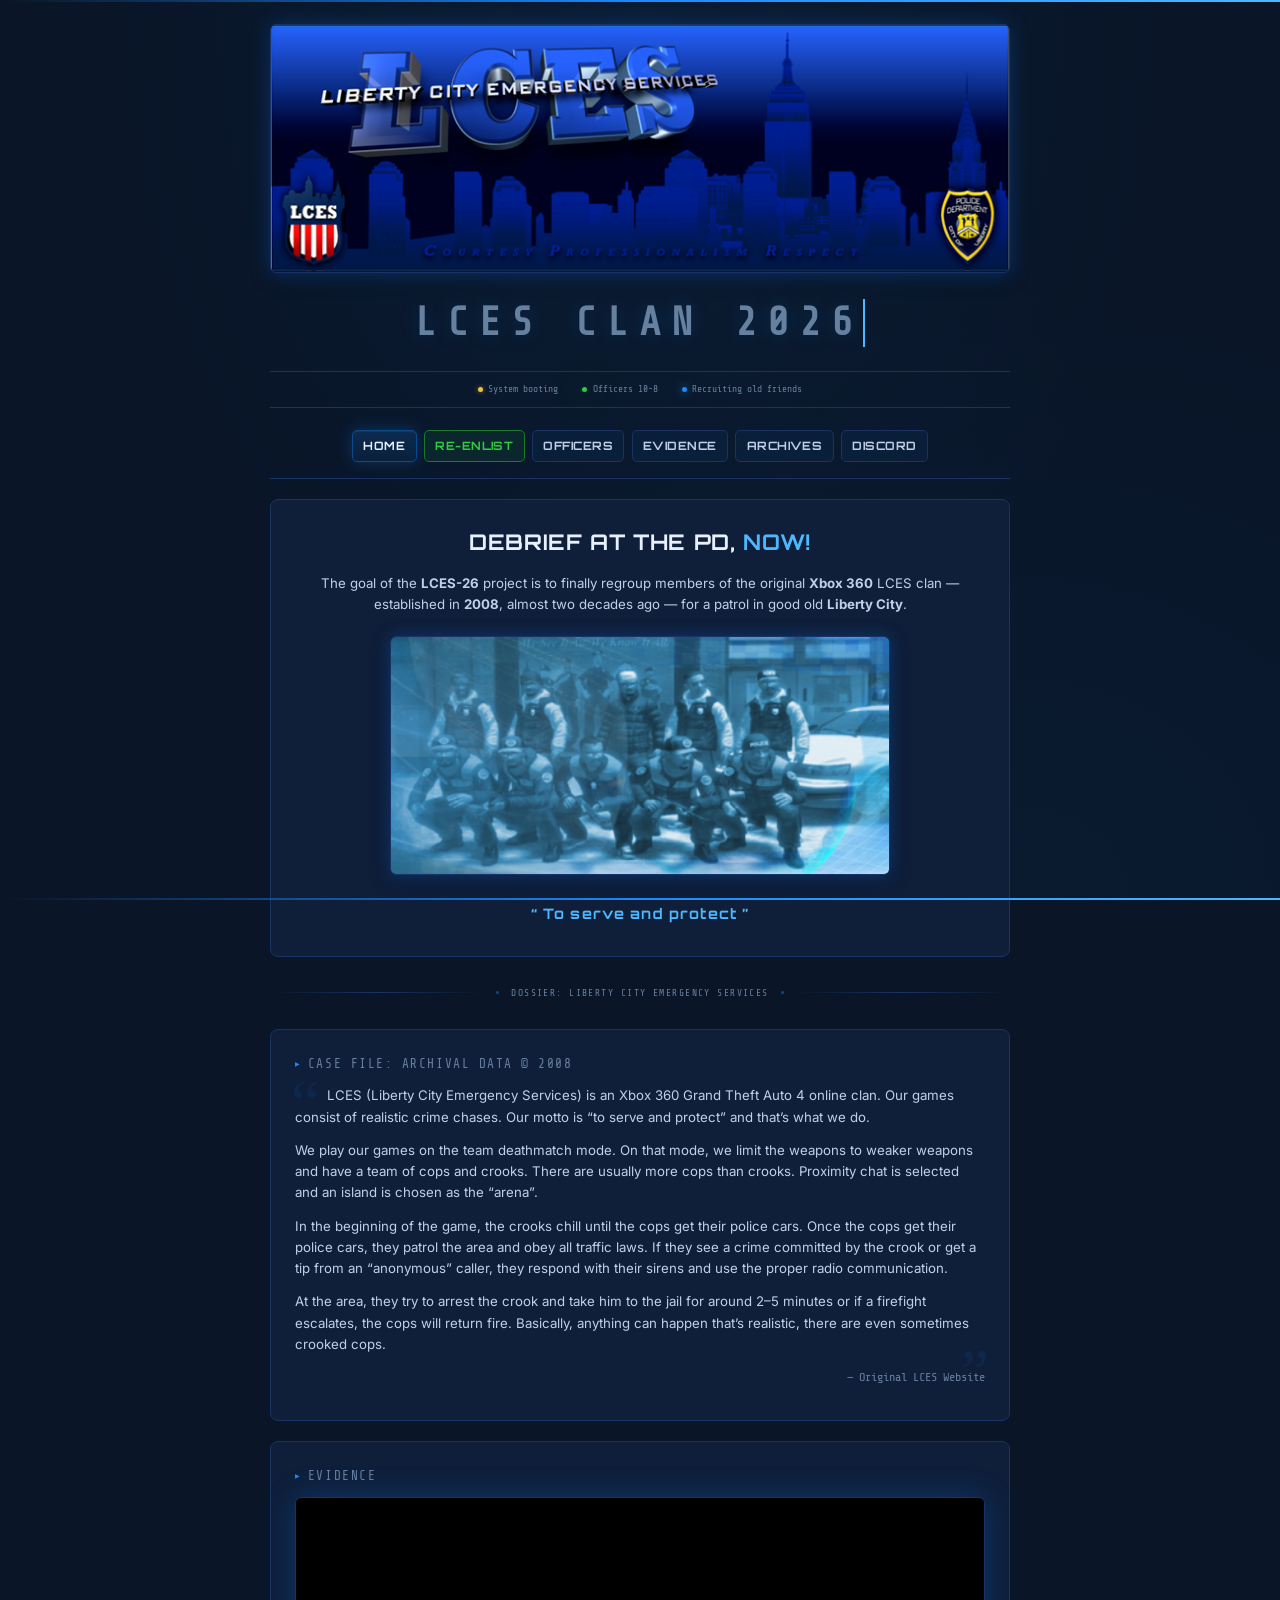
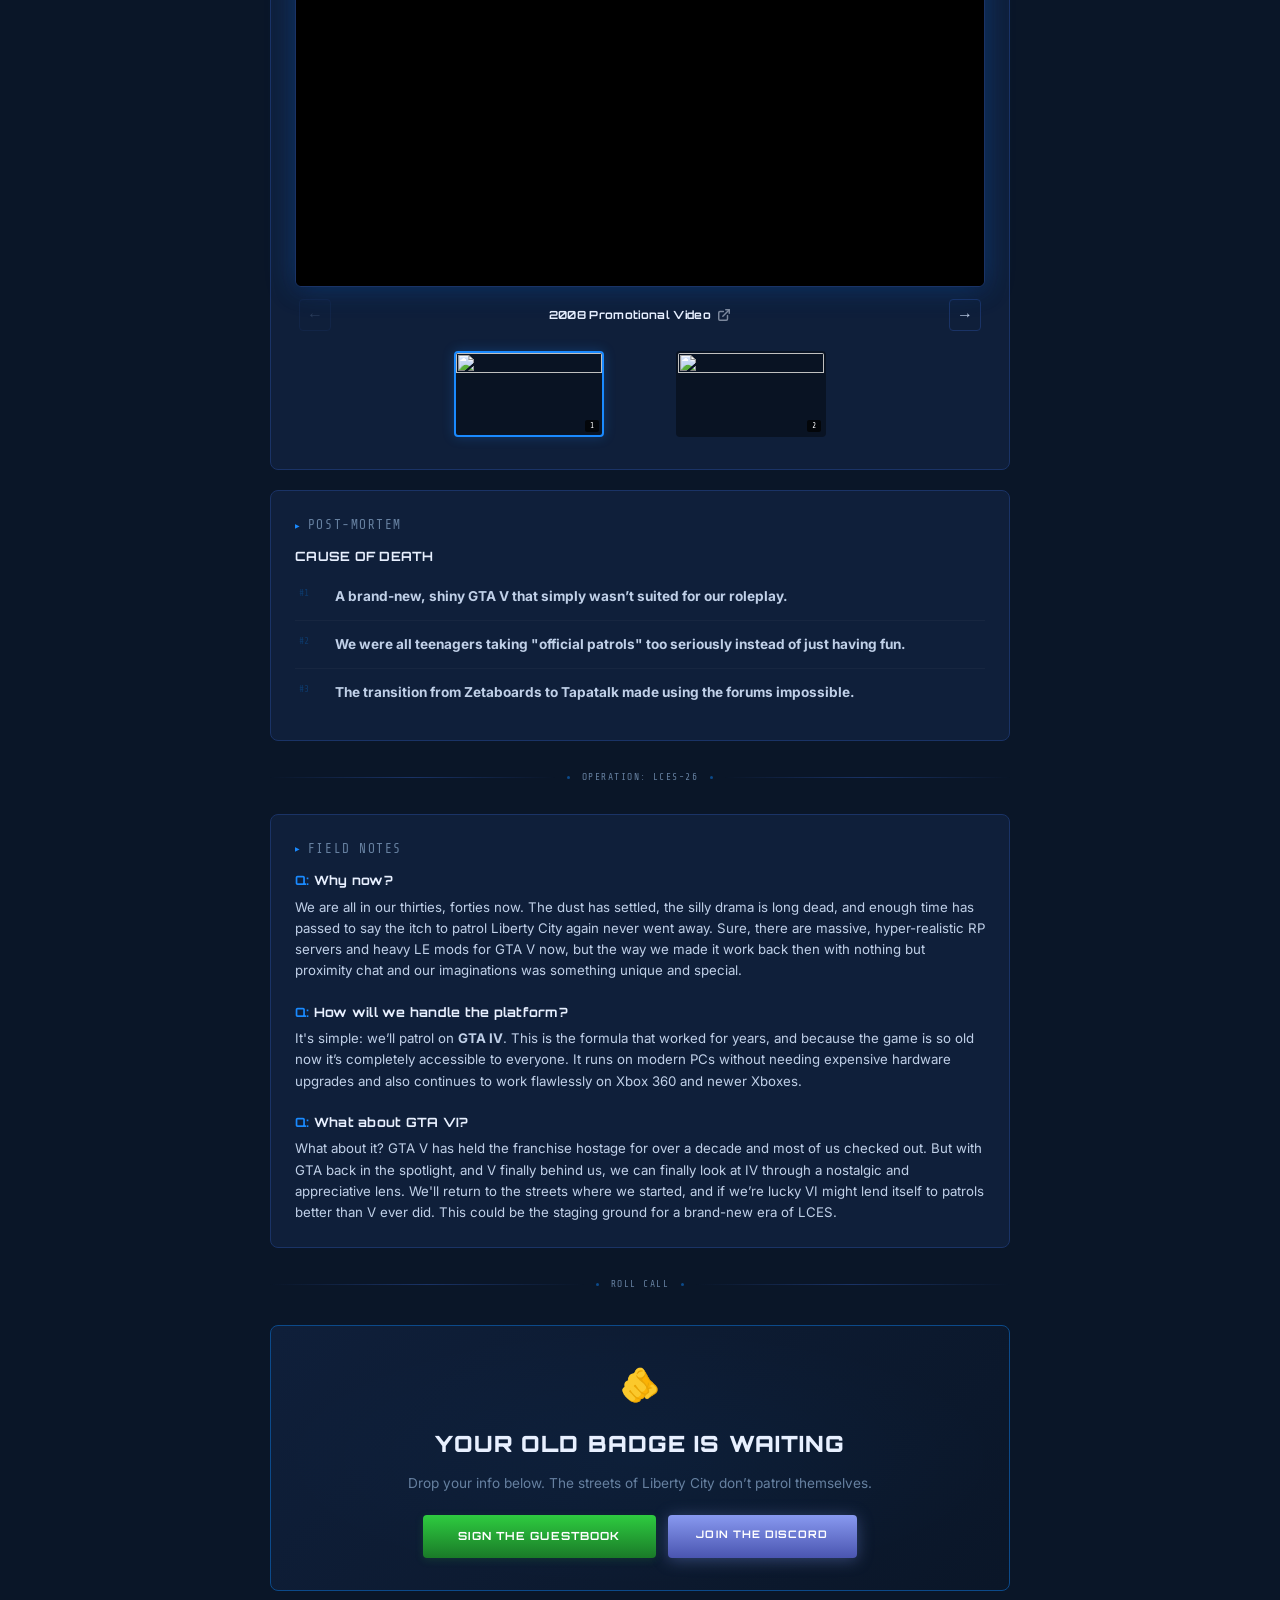
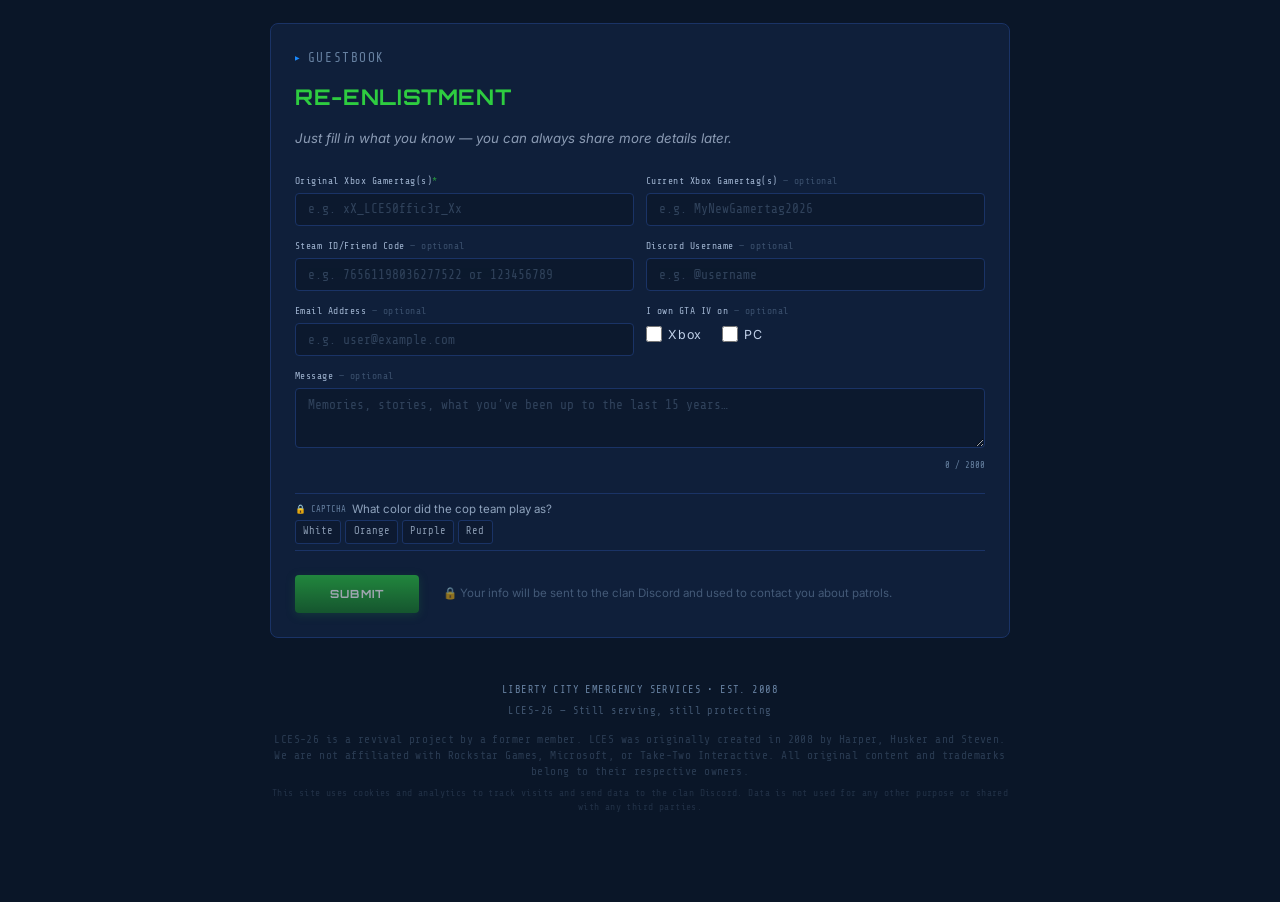
==== index.html @ bac82311 "work on glow stuff" ====
<!DOCTYPE html>
<html lang="en">
<head>
<meta charset="UTF-8">
<meta name="viewport" content="width=device-width, initial-scale=1.0">
<meta name="description" content="LCES Clan 2026: Xbox 360 GTA IV LCES Clan (est. 2008) — To serve and protect.">

<!-- Social Embed Cards -->
<meta property="og:site_name" content="LCES 2026 - Liberty City Emergency Services">
<meta property="og:type" content="website">
<meta property="og:title" content="LCES 2026 - Liberty City Emergency Services">
<meta property="og:description" content="LCES Clan 2026: Xbox 360 GTA IV LCES Clan (est. 2008) — To serve and protect.">
<meta property="og:url" content="https://lcesclan.net/">
<meta property="og:image" content="https://lcesclan.net/assets/banner-card.png">
<meta property="og:image:width" content="1210">
<meta property="og:image:height" content="620">
<meta property="og:image:alt" content="LCES Clan 2026 — Liberty City Emergency Services">
<meta name="twitter:card" content="summary_large_image">
<meta name="twitter:title" content="LCES 2026 - Liberty City Emergency Services">
<meta name="twitter:description" content="LCES Clan 2026: Xbox 360 GTA IV LCES Clan (est. 2008) — To serve and protect.">
<meta name="twitter:image" content="https://lcesclan.net/assets/banner-card.png">
<meta name="twitter:image:alt" content="LCES Clan 2026 — Liberty City Emergency Services">

<title>LCES 2026 - Liberty City Emergency Services</title>
<link rel="preconnect" href="https://fonts.googleapis.com">
<link rel="preconnect" href="https://fonts.gstatic.com" crossorigin>
<link href="https://fonts.googleapis.com/css2?family=Orbitron:wght@400;700;900&family=Inter:wght@300;400;600;700;800&family=Share+Tech+Mono&display=swap" rel="stylesheet">
<link rel="stylesheet" href="styles.css">
<script src="scripts/head.js"></script>
</head>
<body>
<div class="top-bar"></div><div class="bottom-bar"></div>
<div class="wrapper">
<div id="header" data-title="LCES CLAN 2026"></div>
<script src="scripts/header.js"></script>
<script src="scripts/navbar.js"></script>
<section class="panel reveal" style="text-align:center">
    <h2>DEBRIEF AT THE PD, <span class="highlight">NOW!</span></h2>
    <p>The goal of the <strong>LCES-26</strong> project is to finally regroup members of the original <strong>Xbox 360</strong> LCES clan &mdash; established in <strong>2008</strong>, almost two decades ago &mdash; for a patrol in good old <strong>Liberty City</strong>.</p>
    <img src="assets/headercropped.png" alt="LCES patrol" class="panel-img">
    <div class="motto"><em>&ldquo; To serve and protect &rdquo;</em></div>
  </section>
  <div class="divider"><span class="dot"></span> DOSSIER: LIBERTY CITY EMERGENCY SERVICES <span class="dot"></span></div>
  <section class="panel reveal">
    <div class="panel-label">CASE FILE: ARCHIVAL DATA &copy; 2008</div>
    <div class="quote-block">
    <p>LCES (Liberty City Emergency Services) is an Xbox&nbsp;360 Grand Theft Auto 4 online clan. Our games consist of realistic crime chases. Our motto is &ldquo;to serve and protect&rdquo; and that&rsquo;s what&nbsp;we&nbsp;do.</p>
    <p>We play our games on the team deathmatch mode. On that mode, we limit the weapons to weaker weapons and have a team of cops and crooks. There are usually more cops than crooks. Proximity chat is selected and an island is chosen as the &ldquo;arena&rdquo;.</p>
    <p>In the beginning of the game, the crooks chill until the cops get their police cars. Once the cops get their police cars, they patrol the area and obey all traffic laws. If they see a crime committed by the crook or get a tip from an &ldquo;anonymous&rdquo; caller, they respond with their sirens and use the proper radio communication.</p>
    <p>At the area, they try to arrest the crook and take him to the jail for around 2&ndash;5 minutes or if a firefight escalates, the cops will return fire. Basically, anything can happen that&rsquo;s realistic, there are even sometimes crooked cops.</p>
    <div class="attribution">&mdash; Original LCES Website</div>
    </div>
  </section>
  <section class="panel reveal">
    <div class="panel-label">EVIDENCE</div>
    <div id="media-gallery-container" data-category="[999] Homepage"></div>
  </section>
  <section class="panel reveal">
    <div class="panel-label">POST-MORTEM</div>
    <h3 class="qa-heading">CAUSE OF DEATH</h3>
    <ol class="reasons">
      <li><strong>A brand-new, shiny GTA&nbsp;V that simply wasn&rsquo;t suited for our roleplay.</strong></li>
      <li><strong>We were all teenagers taking "official patrols" too seriously instead of just having fun.</strong></li>
      <li><strong>The transition from Zetaboards to Tapatalk made using the forums impossible.</strong></li>
    </ol>
  </section>
  <div class="divider"><span class="dot"></span> OPERATION: LCES-26 <span class="dot"></span></div>
  <section class="panel reveal">
    <div class="panel-label">FIELD NOTES</div>
    <div class="qa-grid">
      <div class="qa-item"><h3><span class="q">Q:</span> Why now?</h3><p>We are all in our thirties, forties now. The dust has settled, the silly drama is long dead, and enough time has passed to say the itch to patrol Liberty City again never went away. Sure, there are massive, hyper-realistic RP servers and heavy LE mods for GTA&nbsp;V now, but the way we made it work back then with nothing but proximity chat and our imaginations was something unique and special.</p></div>
      <div class="qa-item"><h3><span class="q">Q:</span> How will we handle the platform?</h3><p>It's simple: we&rsquo;ll patrol on <strong>GTA IV</strong>. This is the formula that worked for years, and because the game is so old now it&rsquo;s completely accessible to everyone. It runs on modern PCs without needing expensive hardware upgrades and also continues to work flawlessly on Xbox&nbsp;360 and newer Xboxes.</p></div>
      <div class="qa-item"><h3><span class="q">Q:</span> What about GTA VI?</h3><p>What about it? GTA&nbsp;V has held the franchise hostage for over a decade and most of us checked out. But with GTA back in the spotlight, and V finally behind us, we can finally look at IV through a nostalgic and appreciative lens. We'll return to the streets where we started, and if we&rsquo;re lucky VI might lend itself to patrols better than V ever did. This could be the staging ground for a brand-new era of LCES.</p></div>
    </div>
  </section>
  <div class="divider"><span class="dot"></span> ROLL CALL <span class="dot"></span></div>
  <section class="cta-panel reveal">
    <span class="badge-icon">&#x1faf5;</span>
    <h2>YOUR OLD BADGE IS WAITING</h2>
    <p>Drop your info below. The streets of Liberty City don&rsquo;t patrol themselves.</p>
    <div class="cta-buttons"><a href="guestbook.html" class="btn btn-guestbook">Sign the Guestbook</a><a href="https://discord.gg/gn2ASjNZc4" class="btn btn-discord">Join the Discord</a></div>
  </section>
  <section id="guestbook" class="panel reveal">
    <div class="panel-label">GUESTBOOK</div>
    <h2 class="reenlist-heading">RE-ENLISTMENT</h2>
    <div id="enlist-form"></div>
    <script src="scripts/form.js"></script>
  </section>
  <div id="footer"></div>
  <script src="scripts/footer.js"></script>
  <script src="scripts/videos.js"></script>
  <script src="roster/roster-data.js"></script>  <script src="roster/badge-count.js"></script>
  <script src="analytics/config.js"></script>
  <script src="analytics/visitor.js"></script>
  <script src="analytics/whitelist.js"></script>
  <script src="analytics/dispatch.js"></script>
  <script src="analytics/tracker.js"></script>
  <script src="analytics/botfilter.js"></script>
  <script src="analytics/analytics.js"></script>
</div>
<script src="scripts/reveal.js"></script>
</body>
</html>
---- styles.css ----
/* ============================================
   LCES CLAN 2026 — Master Stylesheet
   Liberty City Emergency Services (est. 2008)
   Xbox 360 GTA IV Roleplay Clan
   ============================================ */

/* ─── Google Fonts are loaded in each page's <head> ─── */

/* ─── CSS Custom Properties (edit these to tweak the theme) ─── */
:root {
  --bg: #0a1628;
  --bg-card: #0f1f3a;
  --bg-card-hover: #142850;
  --blue: #1a8aff;
  --blue-bright: #4db8ff;
  --blue-dim: #0c4a8a;
  --blue-glow: rgba(26, 138, 255, 0.25);
  --green: #2ecc40;
  --green-dim: #1a7a28;
  --white: #e8ecf0;
  --white-dim: #8899b0;
  --border: #1a3366;
  --text: #c0d0e8;
  --text-bright: #e8f0ff;
  --text-dim: #6680a0;
  --shadow: rgba(0, 20, 60, 0.4);
}

/* ─── Reset & Base ─── */
*, *::before, *::after { margin: 0; padding: 0; box-sizing: border-box; }

html { scroll-behavior: smooth; }

body {
  font-family: 'Inter', system-ui, sans-serif;
  background: var(--bg);
  color: var(--text);
  line-height: 1.7;
  min-height: 100vh;
  overflow-x: hidden;
}

/* Subtle blue ambient glow behind content */
body::before {
  content: '';
  position: fixed; inset: 0;
  background:
    radial-gradient(ellipse at 50% 0%, rgba(26,138,255,0.06) 0%, transparent 60%),
    radial-gradient(ellipse at 80% 100%, rgba(26,138,255,0.04) 0%, transparent 50%);
  pointer-events: none; z-index: 0;
}

/* ─── Animated Top & Bottom Bars ─── */
.top-bar, .bottom-bar {
  position: fixed; left: 0; right: 0; z-index: 100; height: 2px;
  background: linear-gradient(90deg, transparent, var(--blue), var(--blue-bright), var(--blue), transparent);
  background-size: 200% 100%;
  animation: barSweep 3s linear infinite;
}
.top-bar { top: 0; }
.bottom-bar { bottom: 0; }
@keyframes barSweep {
  0%   { background-position: 200% 0; }
  100% { background-position: -200% 0; }
}

/* ─── Page Wrapper ─── */
.wrapper {
  position: relative; z-index: 10;
  max-width: 780px; margin: 0 auto;
  padding: 1.5rem 1.25rem 3rem;
}

/* ─── Hero / Header ─── */
.hero {
  display: flex; flex-direction: column; align-items: center;
  padding: 0 0 1.5rem; text-align: center;
}

.hero h1 {
  font-family: 'Orbitron', monospace;
  font-size: clamp(1.3rem, 4vw, 2.2rem); font-weight: 900;
  letter-spacing: 0.1em; text-transform: uppercase;
  color: var(--text-bright);
  text-shadow: 0 0 20px rgba(26,138,255,0.2);
  line-height: 1.2;
}

.hero .subtitle {
  font-family: 'Share Tech Mono', monospace;
  font-size: clamp(1.5rem, 4vw, 2.5rem);
  color: var(--text-dim); letter-spacing: 0.25em;
  text-transform: uppercase; margin-top: 0.35rem;
}
.hero .subtitle span { display: inline-block; }
.hero .subtitle .type-target { animation: flicker 3s infinite; }

/* ─── Banner Image ─── */
.banner {
  width: 100%; 
  margin: 0 auto 1.25rem;
  border-radius: 6px; overflow: hidden;
  box-shadow: 0 0 20px var(--blue-glow), 0 4px 20px var(--shadow);
  border: 1px solid var(--border);
}
.banner img { width: 100%; height: auto; display: block; }

/* ─── Status Bar ─── */
.status-bar {
  display: flex; justify-content: center; gap: 1.5rem; flex-wrap: wrap;
  font-family: 'Share Tech Mono', monospace; font-size: 0.6rem;
  color: var(--text-dim); padding: 0.6rem 0; margin-bottom: 1.25rem;
  border-top: 1px solid var(--border); border-bottom: 1px solid var(--border);
}
.status-bar .stat { display: flex; align-items: center; gap: 0.35rem; }
.status-bar .dot { width: 5px; height: 5px; border-radius: 50%; display: inline-block; }

.dot-10-8   { background: var(--green); box-shadow: 0 0 35px rgba(46,204,64,1), 0 0 90px rgba(46,204,64,0.85), 0 0 160px rgba(46,204,64,0.55), 0 0 240px rgba(46,204,64,0.30); animation: pulse-glow 4s ease-in-out infinite; }
.dot-10-2   { background: var(--blue); box-shadow: 0 0 10px rgba(77,184,255,0.6), 0 0 25px rgba(77,184,255,0.3); animation: blink 2.5s step-end infinite; }
.dot-yellow { background: #f0c040; box-shadow: 0 0 5px rgba(240,192,64,0.5); }
.dot-white  { background: var(--white-dim); }
.blink { animation: blink 0.55s step-end infinite; }
@keyframes blink { 0%, 100% { opacity: 1; } 50% { opacity: 0.25; } }
/* Breathing pulse for 10-8 green dots (canonical from roster.html) */
@keyframes pulse-glow {
  0%, 100% { box-shadow: 0 0 35px rgba(46,204,64,1), 0 0 90px rgba(46,204,64,0.85), 0 0 160px rgba(46,204,64,0.55), 0 0 240px rgba(46,204,64,0.30); }
  50% { box-shadow: 0 0 28px rgba(46,204,64,0.80), 0 0 65px rgba(46,204,64,0.55), 0 0 110px rgba(46,204,64,0.30), 0 0 170px rgba(46,204,64,0.15); }
}

/* ─── Navigation Bar ─── */
.nav-bar {
  display: flex;
  justify-content: center;
  gap: 0.45rem;
  flex-wrap: wrap;
  padding: 0.75rem 0 1rem;
  margin-top: -0.65rem;
  margin-bottom: 1.25rem;
  border-bottom: 1px solid var(--border);
}
.nav-bar a {
  color: var(--text);
  text-decoration: none;
  display: inline-flex;
  align-items: center;
  gap: 0.3rem;
  padding: 0.35rem 0.65rem;
  font-family: 'Orbitron', monospace;
  font-size: 0.72rem;
  font-weight: 700;
  letter-spacing: 0.04em;
  text-transform: uppercase;
  border: 1px solid var(--border);
  border-radius: 5px;
  background: rgba(26, 138, 255, 0.06);
  transition: all 0.25s ease;
  white-space: nowrap;
}
.nav-bar a:hover {
  color: var(--blue-bright);
  border-color: var(--blue-dim);
  background: rgba(26, 138, 255, 0.12);
  transform: translateY(-2px);
  box-shadow: 0 4px 16px var(--blue-glow);
}
.nav-bar a:active {
  transform: translateY(0);
  box-shadow: 0 2px 8px var(--blue-glow);
}
.nav-bar a .nav-dot {
  width: 5px;
  height: 5px;
  border-radius: 50%;
  background: var(--blue-dim);
  transition: background 0.25s, box-shadow 0.25s;
}
.nav-bar a:hover .nav-dot {
  background: var(--blue);
  box-shadow: 0 0 5px var(--blue-glow);
}
.nav-bar a.active {
  color: var(--text-bright);
  border-color: var(--blue-dim);
  background: linear-gradient(180deg, rgba(26,138,255,0.18), rgba(26,138,255,0.08));
  box-shadow: 0 0 16px var(--blue-glow), inset 0 1px 0 rgba(255,255,255,0.05);
}
.nav-bar a.active .nav-dot {
  background: var(--blue-bright);
  box-shadow: 0 0 5px var(--blue-glow);
}

/* Re-enlist CTA button stands out with green accent */
.nav-bar a.nav-cta {
  border-color: var(--green-dim);
  background: rgba(46, 204, 64, 0.08);
  color: var(--green);
}
.nav-bar a.nav-cta:hover {
  border-color: var(--green);
  background: rgba(46, 204, 64, 0.15);
  box-shadow: 0 4px 16px rgba(46, 204, 64, 0.25);
  color: #5ee070;
}
.nav-bar a.nav-cta:active {
  box-shadow: 0 2px 8px rgba(46, 204, 64, 0.2);
}
.nav-bar a.nav-cta.active {
  border-color: var(--green);
  background: linear-gradient(180deg, rgba(46,204,64,0.2), rgba(46,204,64,0.08));
  box-shadow: 0 0 16px rgba(46, 204, 64, 0.25), inset 0 1px 0 rgba(255,255,255,0.05);
}


/* ─── Section Dividers ─── */
.divider {
  display: flex; align-items: center; gap: 0.75rem;
  margin: 1.75rem 0; color: var(--text-dim);
  font-family: 'Share Tech Mono', monospace; font-size: 0.6rem;
  letter-spacing: 0.15em; text-transform: uppercase;
}
.divider::before, .divider::after {
  content: ''; flex: 1; height: 1px;
  background: linear-gradient(90deg, transparent, var(--border), transparent);
}
.divider .dot { width: 3px; height: 3px; border-radius: 50%; background: var(--blue-dim); }

/* ─── Content Panels ─── */
.panel {
  background: var(--bg-card);
  border: 1px solid var(--border);
  border-radius: 8px; padding: 1.5rem;
  margin-bottom: 1.25rem;
  transition: border-color 0.2s, background 0.2s;
}
.panel:hover {
  border-color: rgba(26,138,255,0.2);
  background: var(--bg-card-hover);
}

.panel-label {
  font-family: 'Share Tech Mono', monospace;
  font-size: 0.8rem; font-weight: 400; letter-spacing: 0.12em;
  color: var(--text-dim); margin-bottom: 0.6rem;
  display: flex; align-items: center; gap: 0.4rem;
}
.panel-label::before { content: '▶'; font-size: 0.4rem; color: var(--blue); }.panel h2 {
  font-family: 'Orbitron', monospace;
  font-size: clamp(1.1rem, 3.2vw, 1.35rem);
  font-weight: 700;
  color: var(--text-bright);
  margin-bottom: 0.75rem;
  letter-spacing: 0.03em;
}
.panel h2 .highlight { color: var(--blue-bright); }
.panel h2.reenlist-heading { color: var(--green); }

.panel p { margin-bottom: 0.75rem; font-size: 0.83rem; line-height: 1.6; color: var(--text); }
.panel p:last-child { margin-bottom: 0; }

.panel .attribution {
  text-align: right;
  font-family: 'Share Tech Mono', monospace;
  font-size: 0.75rem; color: var(--text-dim); margin-top: 0.6rem;
}

.panel-img {
  width: 100%; max-width: 500px;
  height: auto;
  display: block;
  margin: 1.25rem auto;
  border-radius: 6px;
  border: 1px solid var(--border);
  box-shadow: 0 0 15px var(--blue-glow), 0 4px 20px var(--shadow);
}



/* ─── Big Quote Block ─── */
.quote-block {
  position: relative;
  margin: 0.5rem 0;
}
/* Only the first line is indented (text-indent), not each wrapped line */
.quote-block p:first-child {
  position: relative;
  text-indent: 2rem;
}
/* Opening quote sits in the indented gap — decorative, doesn't push anything */
.quote-block p:first-child::before {
  content: '“';
  position: absolute;
  font-family: 'Georgia', serif;
  font-size: 4rem;
  line-height: 0.7;
  color: var(--blue-dim);
  opacity: 0.2;
  left: -2.25rem;
  top: -0.25rem;
  pointer-events: none;
}
/* Closing quote: sits in the bottom-right margin — DO NOT TOUCH */
.quote-block::after {
  content: '”';
  font-family: 'Georgia', serif;
  font-size: 4rem;
  line-height: 1;
  color: var(--blue-dim);
  opacity: 0.2;
  position: absolute;
  bottom: -1rem;
  right: -0.25rem;
  pointer-events: none;
}


/* ─── Motto ─── */
.motto {
  text-align: center;
  font-family: 'Orbitron', monospace;
  font-size: clamp(0.75rem, 2vw, 0.9rem);
  letter-spacing: 0.08em;
  color: var(--blue-bright);
  padding: 0.4rem 0;
}
.motto em { font-style: normal; font-weight: 700; }

/* ─── Numbered Reasons List ─── */
.reasons { list-style: none; counter-reset: reason; }
.reasons li {
  counter-increment: reason;
  padding: 0.75rem 0.75rem 0.75rem 2.5rem;
  position: relative;
  border-bottom: 1px solid rgba(255,255,255,0.03);
  font-size: 0.85rem; transition: background 0.2s;
}
.reasons li:last-child { border-bottom: none; }
.reasons li:hover { background: rgba(26,138,255,0.03); }
.reasons li::before {
  content: '#' counter(reason);
  position: absolute; left: 0.25rem; top: 0.75rem;
  font-family: 'Share Tech Mono', monospace; font-size: 0.6rem;
  color: var(--blue-dim); opacity: 0.6;
}

/* ─── Q&A Grid ─── */
.qa-grid { display: grid; gap: 1.25rem; }
.qa-item h3,
.qa-heading {
  font-family: 'Orbitron', monospace;
  font-size: 0.8rem;
  font-weight: 700;
  color: var(--text-bright);
  margin-bottom: 0.3rem;
  letter-spacing: 0.02em;
}
.qa-item h3 .q { color: var(--blue); }
.qa-item p { font-size: 0.83rem; font-weight: 400; color: var(--text); line-height: 1.6; }

/* ─── Call-to-Action Panel ─── */
.cta-panel {
  background: linear-gradient(135deg, #0f1f3a, #0a1628);
  border: 1px solid var(--blue-dim);
  border-radius: 8px; padding: 2rem 1.5rem;
  text-align: center; margin: 2rem 0;
  position: relative; overflow: hidden;
}
.cta-panel::before {
  content: '';
  position: absolute; inset: 0;
  background: radial-gradient(ellipse at center, rgba(26,138,255,0.04) 0%, transparent 70%);
}
.cta-panel .badge-icon { font-size: 2rem; margin-bottom: 0.75rem; display: block; animation: badgePulse 3s ease-in-out infinite; }

@keyframes badgePulse {
  0%, 100% { transform: scale(1); filter: drop-shadow(0 0 20px rgba(26,138,255,0.3)); }
  50% { transform: scale(1.08); filter: drop-shadow(0 0 35px rgba(26,138,255,0.5)); }
}
.cta-panel h2 {
  font-family: 'Orbitron', monospace;
  font-size: clamp(1rem, 3vw, 1.4rem); font-weight: 900;
  color: var(--text-bright); letter-spacing: 0.05em;
  margin-bottom: 0.6rem; position: relative;
}
.cta-panel p {
  font-size: 0.85rem; color: var(--text-dim);
  margin-bottom: 1.25rem; position: relative;
}

/* ─── Buttons ─── */
.btn {
  display: inline-block;
  padding: 0.7rem 1.8rem;
  font-family: 'Orbitron', monospace;
  font-size: 0.65rem; font-weight: 700;
  letter-spacing: 0.1em; text-transform: uppercase;
  text-decoration: none; border-radius: 4px;
  border: none; cursor: pointer;
  transition: all 0.2s;
  color: #fff;
  background: linear-gradient(180deg, var(--blue), var(--blue-dim));
  box-shadow: 0 2px 12px var(--blue-glow);
}
.btn:hover  { transform: translateY(-1px); box-shadow: 0 4px 20px rgba(26,138,255,0.35); }
.btn:active { transform: translateY(0); }

.btn-discord {
  background: linear-gradient(180deg, #8899f0, #4a55b0);
  box-shadow: 0 2px 16px rgba(114,137,218,0.40);
}
.btn-discord:hover {
  box-shadow: 0 4px 24px rgba(114,137,218,0.55);
}

.btn-secondary {
  background: transparent; color: var(--blue-bright);
  border: 1px solid var(--blue-dim); box-shadow: none;
}
.btn-secondary:hover {
  background: rgba(26,138,255,0.08);
  box-shadow: 0 2px 12px var(--blue-glow);
}

.cta-buttons { display: flex; gap: 0.75rem; justify-content: center; flex-wrap: wrap; position: relative; }

/* ─── Discord Icon (shared across guestbook and 404 pages) ─── */
.discord-icon {
  width: 5rem;
  height: 5rem;
  object-fit: contain;
  display: block;
  margin: 0 auto 0.75rem;
  filter: drop-shadow(0 0 20px rgba(88, 101, 242, 0.3));
  transition: filter 0.3s ease, transform 0.3s ease;
}
#discord:hover,
#media-cta:hover {
  border-color: rgba(26,138,255,0.2);
  background: var(--bg-card-hover);
  box-shadow: 0 0 24px rgba(100,120,230,0.30), 0 0 60px rgba(100,120,230,0.10);
}
#roster-cta:hover {
  border-color: rgba(46,204,64,0.25);
  background: var(--bg-card-hover);
  box-shadow: 0 0 24px rgba(46,204,64,0.30), 0 0 60px rgba(46,204,64,0.10);
}
#discord:hover .discord-icon {
  filter: drop-shadow(0 0 30px rgba(88, 101, 242, 0.6));
  transform: scale(1.1);
}

/* ─── Evidence Locker & Media Page — Shared Video Player Styles ─── */

/* Player container */
.evidence-player,
.media-player {
  position: relative;
  width: 100%;
  padding-bottom: 56.25%;
  height: 0;
  border-radius: 6px;
  overflow: hidden;
  background: #000;
  border: 1px solid var(--border);
  box-shadow: 0 0 30px var(--blue-glow), 0 4px 20px var(--shadow);
}

.evidence-player iframe,
.evidence-player video,
.media-player iframe,
.media-player video {
  position: absolute;
  top: 0;
  left: 0;
  width: 100%;
  height: 100%;
  border: none;
  border-radius: inherit;
  background: #000;
}

/* Navigation bar with arrows and title */
.evidence-bar,
.media-bar {
  display: flex;
  align-items: center;
  gap: 0.75rem;
  margin: 0.75rem 0;
  padding: 0 0.25rem;
}

.evidence-prev,
.evidence-next,
.media-prev,
.media-next {
  flex-shrink: 0;
  width: 2rem;
  height: 2rem;
  display: flex;
  align-items: center;
  justify-content: center;
  background: var(--bg-card);
  border: 1px solid var(--border);
  border-radius: 4px;
  color: var(--text);
  font-size: 1rem;
  cursor: pointer;
  transition: all 0.2s ease;
  line-height: 1;
  padding: 0;
}

.evidence-prev:hover,
.evidence-next:hover,
.media-prev:hover,
.media-next:hover {
  border-color: var(--blue-dim);
  color: var(--blue-bright);
  background: rgba(26,138,255,0.1);
}

.evidence-prev:disabled,
.evidence-next:disabled,
.media-prev:disabled,
.media-next:disabled {
  opacity: 0.3;
  cursor: default;
  border-color: var(--border);
  color: var(--text-dim);
  background: transparent;
}

.evidence-title,
.media-title {
  flex: 1;
  font-family: 'Orbitron', monospace;
  font-size: 0.7rem;
  font-weight: 700;
  color: var(--text-bright);
  letter-spacing: 0.03em;
  white-space: nowrap;
  overflow: hidden;
  text-overflow: ellipsis;
  text-align: center;
}

/* Thumbnail rows */
.evidence-thumbnails {
  display: flex;
  justify-content: center;
  flex-wrap: wrap;
  gap: 4.5rem;
  padding: 0.5rem 0 0.5rem;
}

.media-thumbnails {
  display: flex;
  justify-content: center;
  flex-wrap: wrap;
  gap: 1.25rem;
  padding: 0.5rem 0 0.5rem;
}

/* 5-video category: 3+2 layout — same item size as 4-col, but as 3-per-row
   using a narrower flex container with justify-content:center so the 2 items
   on the second row are properly centered as a group. */
.media-thumbnails.media-grid-3 {
  width: calc((3 * 100% - 1.25rem) / 4);
  margin: 0 auto;
}
.media-thumbnails.media-grid-3 .media-thumb {
  width: calc((100% - 2 * 1.25rem) / 3);
}

/* 4 columns (default flex layout) */
.media-thumbnails .media-thumb {
  width: calc((100% - 3 * 1.25rem) / 4);
}

.evidence-thumb {
  width: 150px;
}

.evidence-thumb,
.media-thumb {
  border: 2px solid transparent;
  border-radius: 4px;
  overflow: hidden;
  cursor: pointer;
  background: rgba(0,0,0,0.4);
  padding: 0;
  transition: border-color 0.2s ease, transform 0.2s ease;
  position: relative;
}

.evidence-thumb:hover,
.media-thumb:hover {
  border-color: var(--blue-dim);
  transform: translateY(-2px);
}

.evidence-thumb.active,
.media-thumb.active {
  border-color: var(--blue);
  box-shadow: 0 0 12px var(--blue-glow);
}

.evidence-thumb img,
.media-thumb img {
  display: block;
  width: 100%;
  aspect-ratio: 16 / 9;
  object-fit: cover;
}

.evidence-thumb-num,
.media-thumb-num {
  position: absolute;
  bottom: 0.2rem;
  right: 0.2rem;
  font-family: 'Share Tech Mono', monospace;
  font-size: 0.5rem;
  color: #fff;
  background: rgba(0,0,0,0.7);
  padding: 0.1rem 0.3rem;
  border-radius: 2px;
  pointer-events: none;
}

.evidence-actions {
  text-align: center;
  margin-top: 0.4rem;
}

.evidence-watch-link {
  font-family: 'Share Tech Mono', monospace;
  font-size: 0.6rem;
  color: var(--text-dim);
  text-decoration: none;
  opacity: 0.6;
  transition: opacity 0.2s, color 0.2s;
}

.evidence-watch-link:hover {
  opacity: 1;
  color: var(--blue-bright);
}

/* ─── Title link replaces old "Watch on YouTube" ─── */
.evidence-title-link,
.media-title-link {
  text-decoration: none;
  display: inline-flex;
  align-items: center;
  justify-content: center;
  gap: 0.4rem;
  color: var(--text-bright);
  transition: color 0.2s ease;
  cursor: default;
}

.evidence-title-link[href],
.media-title-link[href] {
  cursor: pointer;
  color: var(--text-bright);
}

.evidence-title-link[href]:hover,
.media-title-link[href]:hover {
  color: var(--blue-bright);
}

.evidence-title-link[href]:hover .media-title-icon,
.media-title-link[href]:hover .media-title-icon {
  opacity: 1;
  transform: translate(2px, -2px);
}

.media-title-icon {
  flex-shrink: 0;
  opacity: 0.5;
  transition: opacity 0.2s ease, transform 0.2s ease;
}

/* ─── Media Page — Unique Styles ─── */
.media-category {
  margin-bottom: 1.5rem;
}

.media-thumb-hidden {
  display: none;
}

/* When expanded, override both media-thumb-hidden and nth-child hiding */
.media-thumbnails.media-expanded > .media-thumb.media-thumb-hidden {
  display: block;
}

.media-expand-wrap {
  text-align: center;
  margin-top: 0.75rem;
  padding-top: 0.75rem;
  border-top: 1px solid var(--border);
}

.media-expand-btn {
  display: inline-block;
  padding: 0.45rem 1.25rem;
  font-family: 'Orbitron', monospace;
  font-size: 0.55rem;
  font-weight: 700;
  letter-spacing: 0.08em;
  text-transform: uppercase;
  text-decoration: none;
  border-radius: 4px;
  border: 1px solid var(--blue-dim);
  cursor: pointer;
  transition: all 0.2s ease;
  color: var(--blue-bright);
  background: rgba(26,138,255,0.06);
}

.media-expand-btn:hover {
  background: rgba(26,138,255,0.14);
  border-color: var(--blue);
  box-shadow: 0 2px 12px var(--blue-glow);
  transform: translateY(-1px);
}

.media-expand-btn:active {
  transform: translateY(0);
}

/* Responsive expand — hidden on desktop, shown when CSS hides items on smaller screens */
.media-expand-mobile,
.media-expand-tiny {
  display: none;
}

@media (max-width: 600px) {
  .media-expand-mobile {
    display: block;
  }
}

@media (max-width: 340px) {
  .media-expand-tiny {
    display: block;
  }
}

/* ─── Responsive: Video Players ─── */
@media (max-width: 600px) {
  .evidence-thumb {
    width: 110px;
  }
  .evidence-thumbnails {
    gap: 0.75rem;
  }
  .media-thumbnails {
    gap: 0.75rem;
  }
  /* Reset desktop narrowed container — media-grid-3 inherits full flex width */
  .media-thumbnails.media-grid-3 {
    width: auto;
    max-width: none;
  }
  .media-thumbnails.media-grid-3 .media-thumb {
    width: calc((100% - 2 * 0.75rem) / 3);
  }
  .media-thumbnails .media-thumb {
    width: calc((100% - 2 * 0.75rem) / 3);
  }
  /* 4-video categories: 2 columns, same item size as 3-col */
  .media-thumbnails.media-grid-2 {
    display: grid;
    grid-template-columns: repeat(2, 1fr);
    width: calc((2 * 100% - 0.75rem) / 3);
    margin: 0 auto;
  }
  .media-thumbnails.media-grid-2 .media-thumb {
    width: auto;
  }
  /* Hide 7th+ thumb (3 cols × 2 rows = 6 visible) */
  .media-thumbnails:not(.media-expanded) > .media-thumb:nth-child(n + 7) {
    display: none;
  }
  .evidence-title,
  .media-title {
    font-size: 0.6rem;
  }
}

@media (max-width: 340px) {
  /* Reset grid-2 override — all categories are 2 columns here anyway */
  .media-thumbnails.media-grid-2 {
    display: flex;
    width: auto;
    max-width: none;
  }
  /* grid-2 is now flex; override the width:auto from the 600px media query */
  .media-thumbnails.media-grid-2 .media-thumb {
    width: calc((100% - 1 * 0.75rem) / 2);
  }

  .media-thumbnails.media-grid-3 .media-thumb {
    width: calc((100% - 1 * 0.75rem) / 2);
  }
  .media-thumbnails .media-thumb {
    width: calc((100% - 1 * 0.75rem) / 2);
  }
  /* Hide 5th+ thumb on tiny screens (2 cols × 2 rows = 4 visible) */
  .media-thumbnails:not(.media-expanded) > .media-thumb:nth-child(n + 5) {
    display: none;
  }
}



/* Re-enlist form shared styles (loaded on both index.html and guestbook.html via form.js) */
.btn.btn-reenlist {
  background: linear-gradient(180deg, var(--green), var(--green-dim));
  box-shadow: 0 2px 16px rgba(46,204,64,0.3);
  font-size: 0.7rem;
  padding: 0.75rem 2.2rem;
}
.btn.btn-reenlist:hover {
  transform: translateY(-2px);
  box-shadow: 0 6px 24px rgba(46,204,64,0.4);
}
.btn.btn-reenlist:active {
  transform: translateY(0);
}
.btn.btn-reenlist:disabled {
  opacity: 0.6;
  cursor: not-allowed;
  transform: none;
}

.btn.btn-submit {
  background: linear-gradient(180deg, var(--green), var(--green-dim));
  box-shadow: 0 2px 20px rgba(46,204,64,0.55), 0 0 40px rgba(46,204,64,0.15);
  font-size: 0.7rem;
  padding: 0.75rem 2.2rem;
}
.btn.btn-submit:hover {
  transform: translateY(-2px);
  box-shadow: 0 6px 30px rgba(46,204,64,0.70), 0 0 60px rgba(46,204,64,0.25);
}
.btn.btn-submit:active {
  transform: translateY(0);
}
.btn.btn-submit:disabled {
  opacity: 0.6;
  cursor: not-allowed;
  transform: none;
  box-shadow: 0 2px 10px rgba(46,204,64,0.25);
}

.btn.btn-guestbook {
  background: linear-gradient(180deg, var(--green), var(--green-dim));
  box-shadow: 0 2px 8px rgba(46,204,64,0.15);
  font-size: 0.7rem;
  padding: 0.75rem 2.2rem;
}
.btn.btn-guestbook:hover {
  transform: translateY(-2px);
  box-shadow: 0 4px 16px rgba(46,204,64,0.25);
}
.btn.btn-guestbook:active {
  transform: translateY(0);
}

.form-feedback {
  font-family: 'Share Tech Mono', monospace;
  font-size: 0.7rem;
  color: var(--green);
}
.form-note {
  font-size: 0.72rem;
  color: var(--text-dim);
  opacity: 0.6;
}

.form-subtitle {
  font-size: 0.75rem;
  color: var(--text-dim);
  font-style: italic;
  opacity: 0.7;
  margin: 0 0 0.25rem;
  line-height: 1.5;
}

/* ─── Forms ─── */
.form-section form,
form.form-section { display: flex; flex-direction: column; gap: 0.75rem; margin-top: 0.25rem; }
.form-row { display: flex; gap: 0.75rem; flex-wrap: wrap; }
.form-row .field { flex: 1; min-width: 140px; }

.form-section label {
  display: block;
  font-family: 'Share Tech Mono', monospace;
  font-size: 0.6rem; color: #a0b4d0;
  margin-bottom: 0.2rem; letter-spacing: 0.05em;
}
.form-section label .optional { color: var(--text-dim); opacity: 0.5; font-weight: 400; }

.form-section input[type="text"],
.form-section input[type="email"],
.form-section textarea {
  width: 100%; padding: 0.55rem 0.75rem;
  background: rgba(0,0,0,0.2); border: 1px solid var(--border);
  border-radius: 4px; color: var(--text);
  font-family: 'Share Tech Mono', monospace; font-size: 0.8rem;
  transition: border-color 0.2s, box-shadow 0.2s; outline: none;
}
.form-section input:focus,
.form-section textarea:focus {
  border-color: var(--blue-dim);
  box-shadow: 0 0 0 2px rgba(26,138,255,0.08);
}
.form-section input::placeholder,
.form-section textarea::placeholder { color: var(--text-dim); opacity: 0.4; }
.form-section textarea { resize: vertical; min-height: 60px; }

/* Checkboxes */
.checkbox-group { display: flex; gap: 1.25rem; flex-wrap: wrap; margin-top: 0.25rem; }
.checkbox-group label {
  display: flex; align-items: center; gap: 0.4rem;
  cursor: pointer; font-size: 0.78rem;
  color: var(--text); font-family: 'Inter', sans-serif;
}
.checkbox-group input[type="checkbox"] {
  width: 16px; height: 16px; accent-color: var(--blue);
  cursor: pointer; margin: 0;
}

/* ─── Screen Reader Only ─── */
.sr-only {
  position: absolute; width: 1px; height: 1px; padding: 0; margin: -1px;
  overflow: hidden; clip: rect(0,0,0,0); white-space: nowrap; border: 0;
}

/* ─── Footer ─── */
.footer {
  text-align: center; padding: 1.5rem 0 2.5rem;
  font-size: 0.65rem;
  font-weight: 400;
  font-family: 'Share Tech Mono', monospace;
  color: var(--text-dim); letter-spacing: 0.04em;
}
.footer p { text-wrap: pretty; }
.footer .sig { color: var(--text-dim); margin-top: 0.2rem; opacity: 0.6; }

/* ─── Scroll Reveal Animation ─── */
.reveal { opacity: 0; transform: translateY(12px); transition: opacity 0.5s ease, transform 0.5s ease; }
.reveal.visible { opacity: 1; transform: translateY(0); }

/* Respect users who prefer reduced motion */
@media (prefers-reduced-motion: reduce) {
  .reveal { opacity: 1; transform: none; transition: none; }
}

/* ─── Per‑Category Skeleton Spinner ─── */
.cat-spinner-wrap {
  position: absolute;
  inset: 0;
  display: flex;
  align-items: center;
  justify-content: center;
}
.cat-spinner {
  width: 44px;
  height: 44px;
  border: 3px solid var(--border);
  border-top-color: var(--blue);
  border-radius: 50%;
  animation: catSpin 0.7s linear infinite;
}
@keyframes catSpin {
  to { transform: rotate(360deg); }
}
.media-cat-skeleton {
  border-color: var(--border);
  animation: skeletonPulse 2s ease-in-out infinite;
}
@keyframes skeletonPulse {
  0%, 100% { border-color: var(--border); }
  50% { border-color: rgba(26,138,255,0.15); }
}

/* ── Bottom-of-page "loading more" spinner ─── */
.media-load-more {
  display: flex;
  align-items: center;
  justify-content: center;
  gap: 0.75rem;
  padding: 1.5rem 0 2rem;
  opacity: 0.7;
}
.media-load-text {
  font-family: 'Share Tech Mono', monospace;
  font-size: 0.65rem;
  color: var(--text-dim);
  letter-spacing: 0.06em;
}

@media (prefers-reduced-motion: reduce) {
  .cat-spinner { animation: none; opacity: 0.5; }
  .media-cat-skeleton { animation: none; }
  .media-load-more .cat-spinner { animation: none; opacity: 0.5; }
}

/* ─── Animations ─── */
@keyframes flicker {
  0%, 100% { opacity: 1; }
  41% { opacity: 1; }
  42% { opacity: 0.2; }
  43% { opacity: 1; }
  45% { opacity: 1; }
  46% { opacity: 0.15; }
  47% { opacity: 1; }
}


/* ─── Focus Styles ─── */
:focus-visible { outline: 2px solid var(--blue); outline-offset: 2px; }

/* ─── Scrollbar ─── */
::-webkit-scrollbar { width: 5px; }
::-webkit-scrollbar-track { background: var(--bg); }
::-webkit-scrollbar-thumb { background: var(--border); border-radius: 2px; }

/* ─── Responsive ─── */
@media (max-width: 480px) {
  .wrapper { padding: 1rem 0.75rem 2rem; }
  .panel { padding: 1rem; }
  .cta-panel { padding: 1.25rem 1rem; }
  .form-row { flex-direction: column; }

  /* Flexible wrap on mobile */
  .status-bar {
    display: flex;
    justify-content: center;
    gap: 0.5rem 1rem;
    flex-wrap: wrap;
  }
}

/* Purple + green glow always-on on tablet */
@media (max-width: 768px) {
  #discord,
  #media-cta {
    box-shadow: 0 0 20px rgba(100,120,230,0.30), 0 0 50px rgba(100,120,230,0.10);
  }
  #roster-cta {
    box-shadow: 0 0 20px rgba(46,204,64,0.30), 0 0 50px rgba(46,204,64,0.10);
  }
}
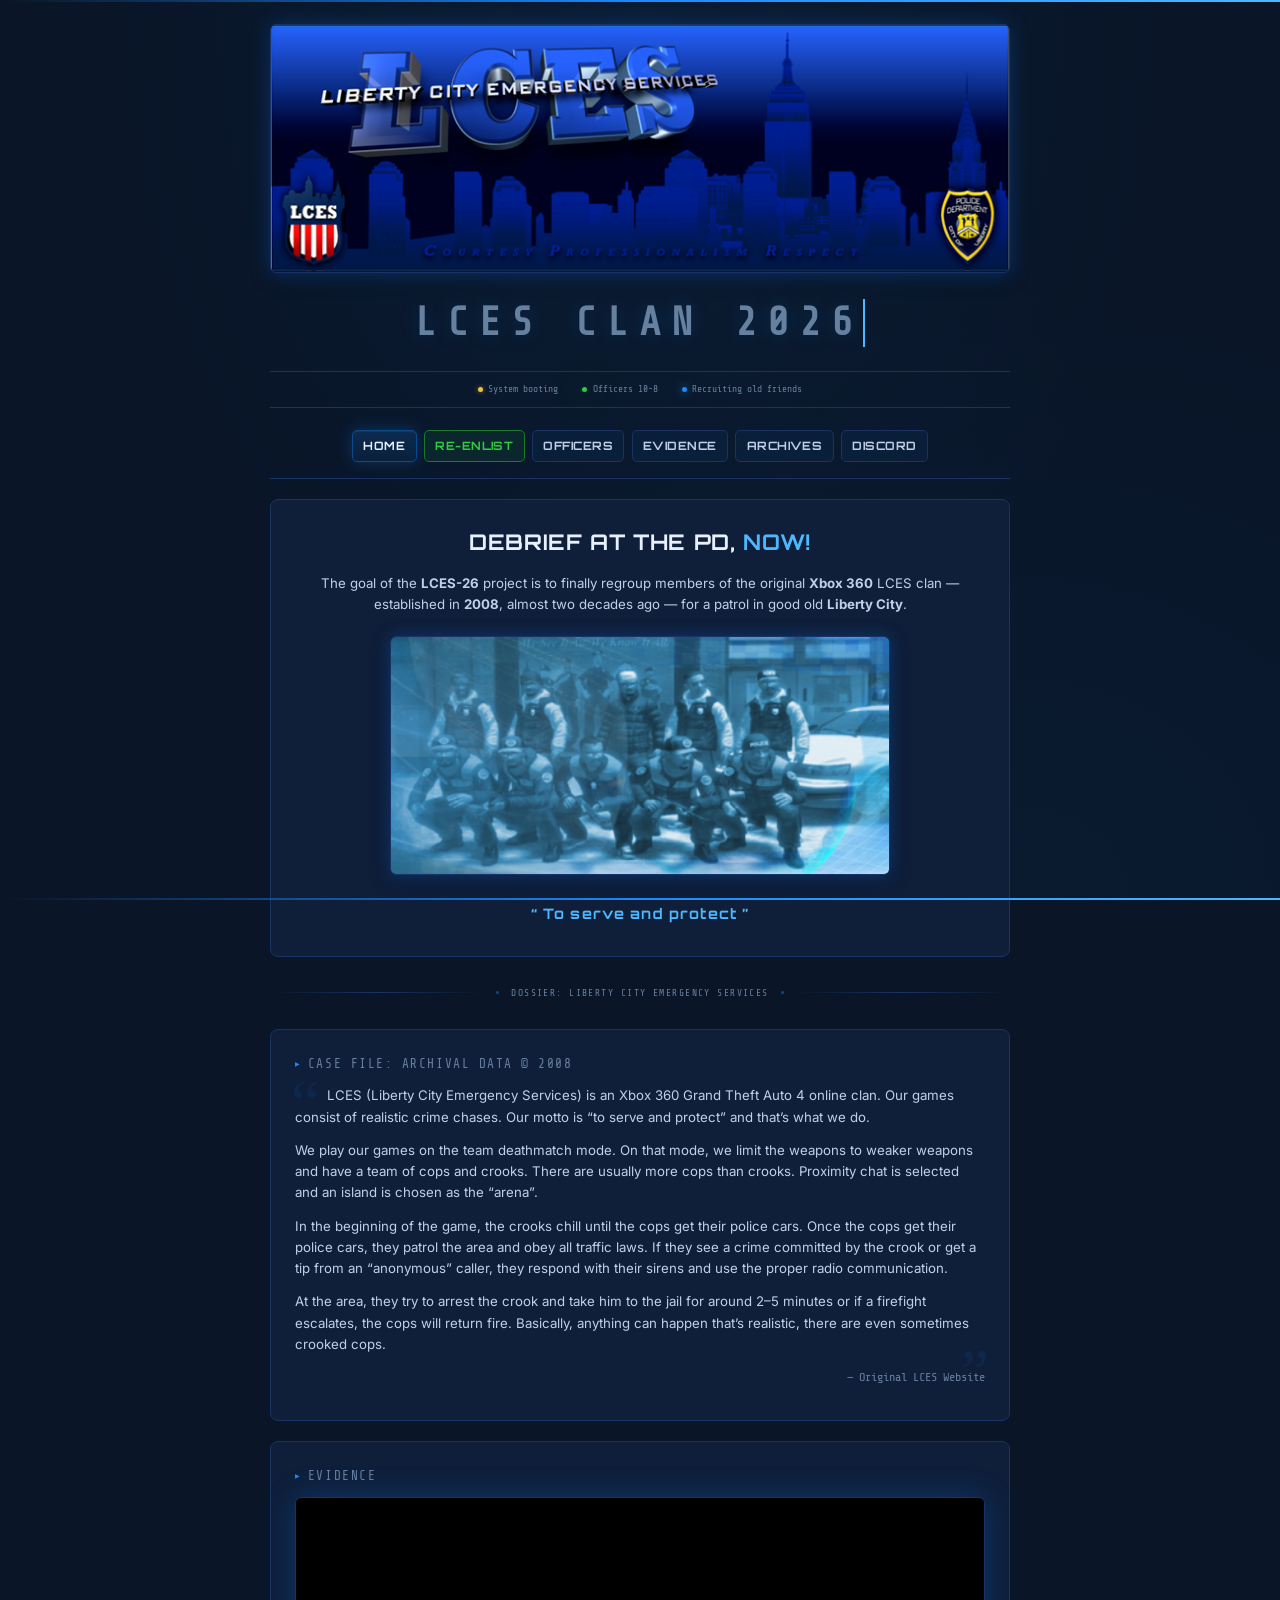
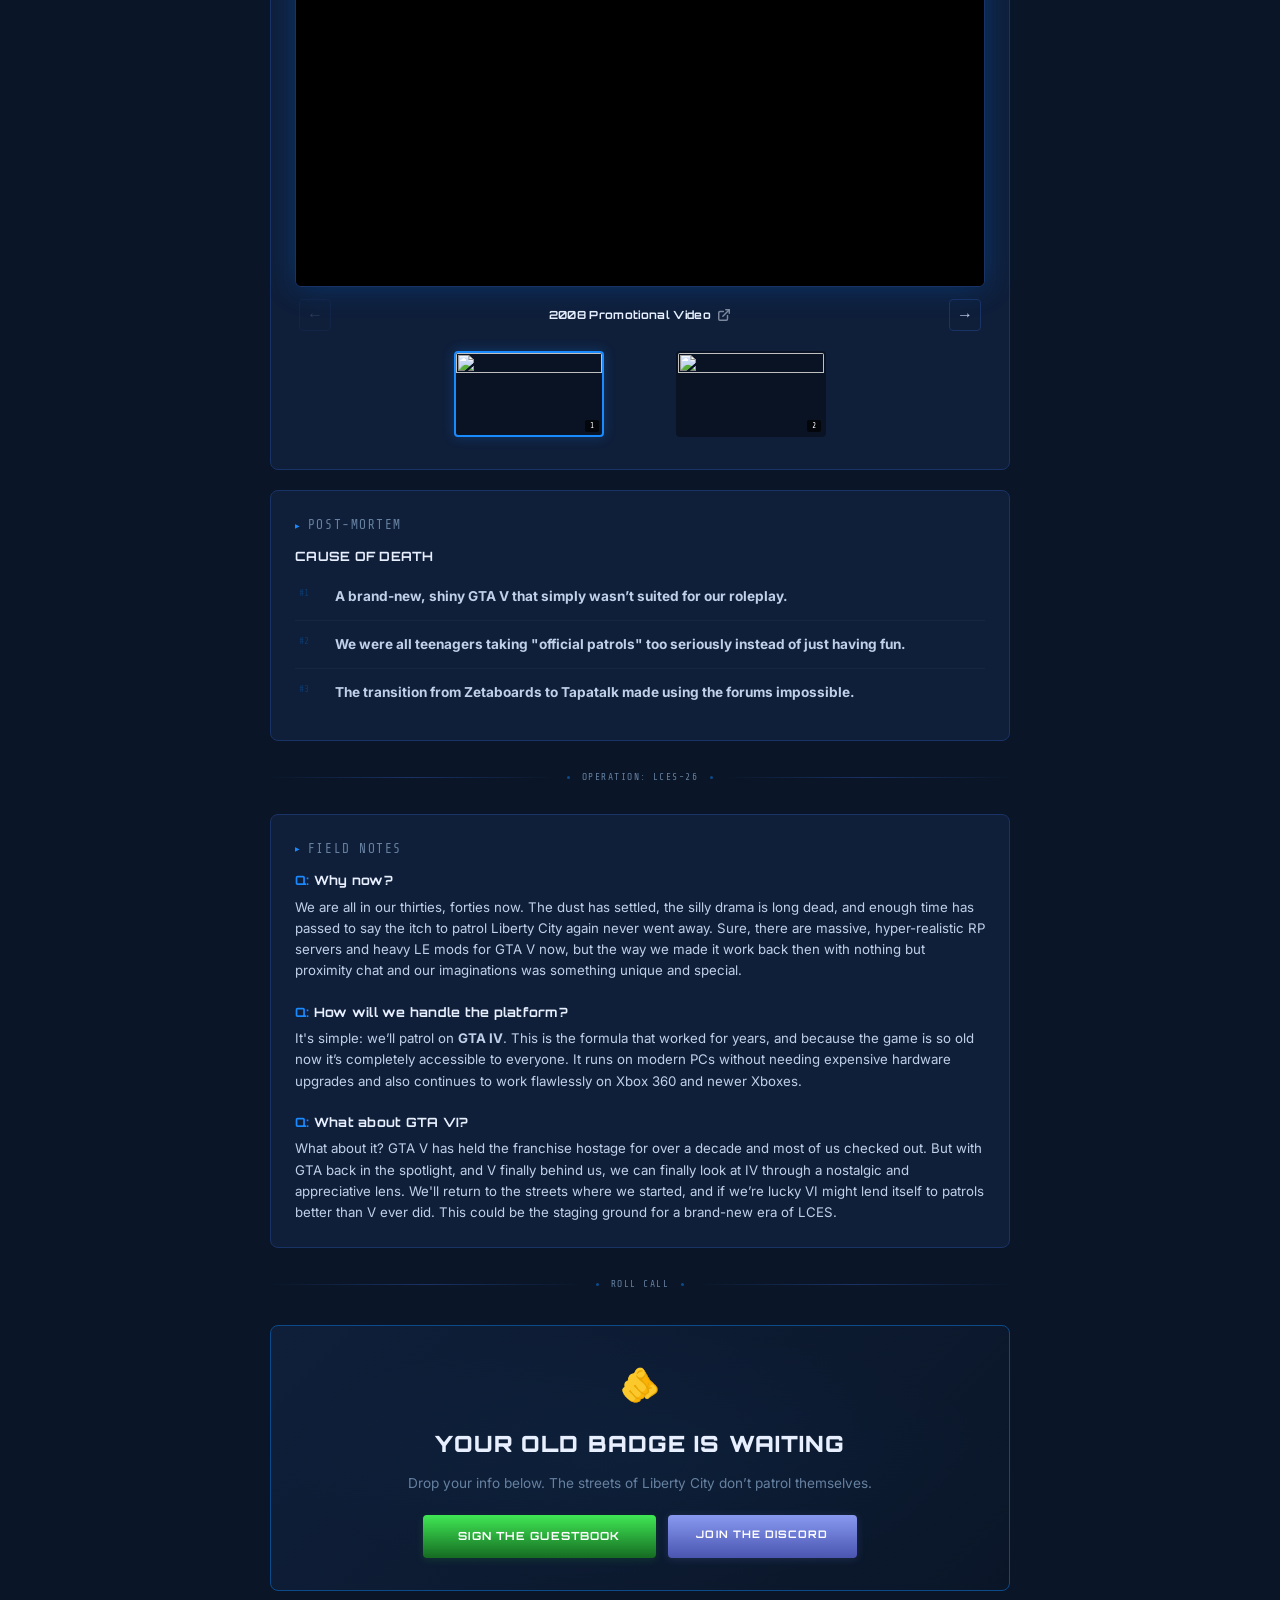
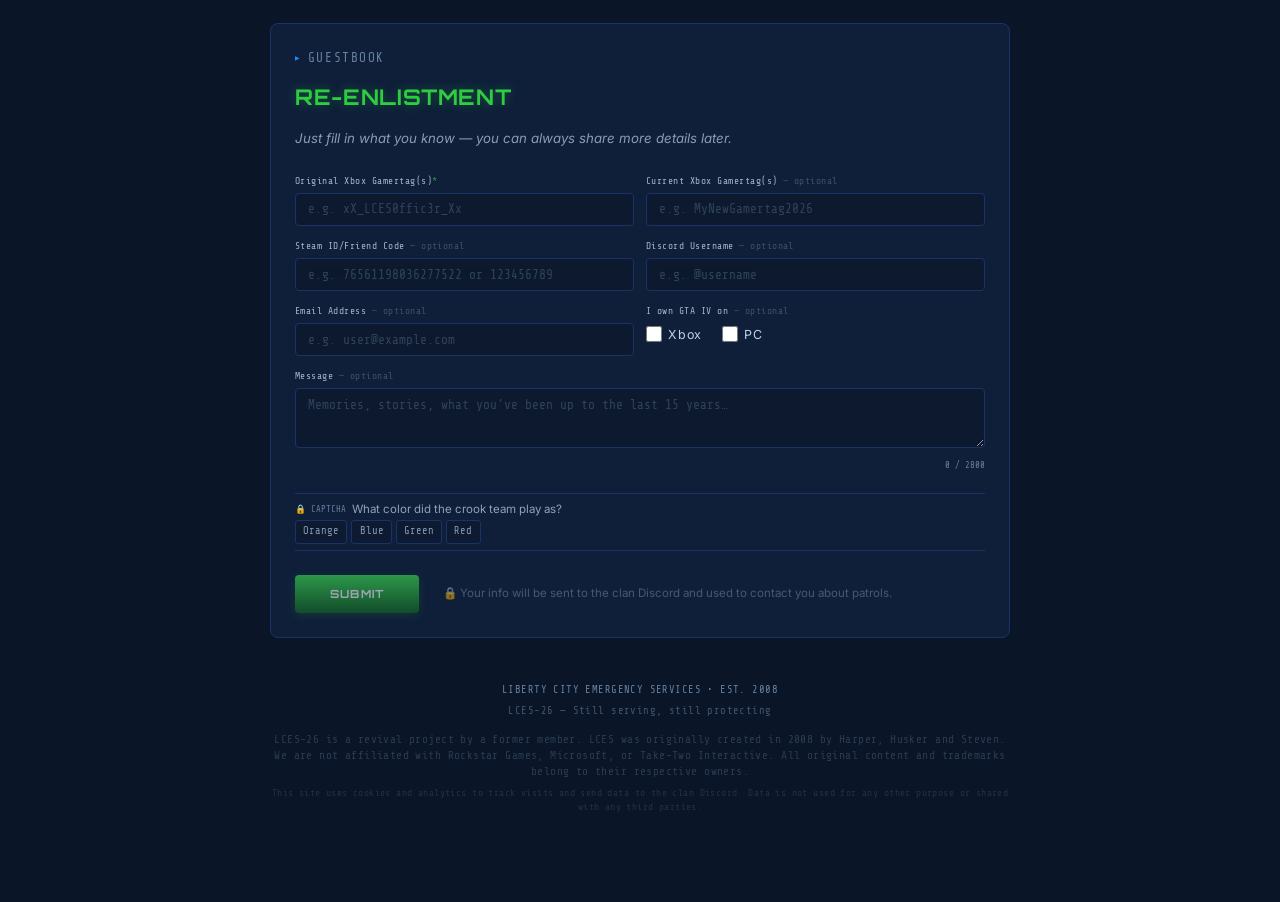
==== commit 540dd985: "the button glow got reduced globally, that is not correct." ====
--- a/index.html
+++ b/index.html
@@ -74,7 +74,7 @@
     </div>
   </section>
   <div class="divider"><span class="dot"></span> ROLL CALL <span class="dot"></span></div>
-  <section class="cta-panel reveal">
+  <section class="cta-panel reveal" id="enlist-cta">
     <span class="badge-icon">&#x1faf5;</span>
     <h2>YOUR OLD BADGE IS WAITING</h2>
     <p>Drop your info below. The streets of Liberty City don&rsquo;t patrol themselves.</p>
--- a/styles.css
+++ b/styles.css
@@ -252,7 +252,7 @@
   letter-spacing: 0.03em;
 }
 .panel h2 .highlight { color: var(--blue-bright); }
-.panel h2.reenlist-heading { color: var(--green); }
+.panel h2.reenlist-heading { color: var(--green); text-shadow: 0 0 12px rgba(46,204,64,0.35); }
 
 .panel p { margin-bottom: 0.75rem; font-size: 0.83rem; line-height: 1.6; color: var(--text); }
 .panel p:last-child { margin-bottom: 0; }
@@ -409,6 +409,14 @@
 }
 .btn-discord:hover {
   box-shadow: 0 4px 24px rgba(114,137,218,0.55);
+}
+
+/* Less glow on Discord button inside the enlist CTA */
+#enlist-cta .btn-discord {
+  box-shadow: 0 1px 8px rgba(114,137,218,0.20);
+}
+#enlist-cta .btn-discord:hover {
+  box-shadow: 0 2px 12px rgba(114,137,218,0.30);
 }
 
 .btn-secondary {
@@ -818,7 +826,7 @@
 
 /* Re-enlist form shared styles (loaded on both index.html and guestbook.html via form.js) */
 .btn.btn-reenlist {
-  background: linear-gradient(180deg, var(--green), var(--green-dim));
+  background: linear-gradient(180deg, #40e854, #156b22);
   box-shadow: 0 2px 16px rgba(46,204,64,0.3);
   font-size: 0.7rem;
   padding: 0.75rem 2.2rem;
@@ -837,7 +845,7 @@
 }
 
 .btn.btn-submit {
-  background: linear-gradient(180deg, var(--green), var(--green-dim));
+  background: linear-gradient(180deg, #40e854, #156b22);
   box-shadow: 0 2px 20px rgba(46,204,64,0.55), 0 0 40px rgba(46,204,64,0.15);
   font-size: 0.7rem;
   padding: 0.75rem 2.2rem;
@@ -857,7 +865,7 @@
 }
 
 .btn.btn-guestbook {
-  background: linear-gradient(180deg, var(--green), var(--green-dim));
+  background: linear-gradient(180deg, #40e854, #156b22);
   box-shadow: 0 2px 8px rgba(46,204,64,0.15);
   font-size: 0.7rem;
   padding: 0.75rem 2.2rem;
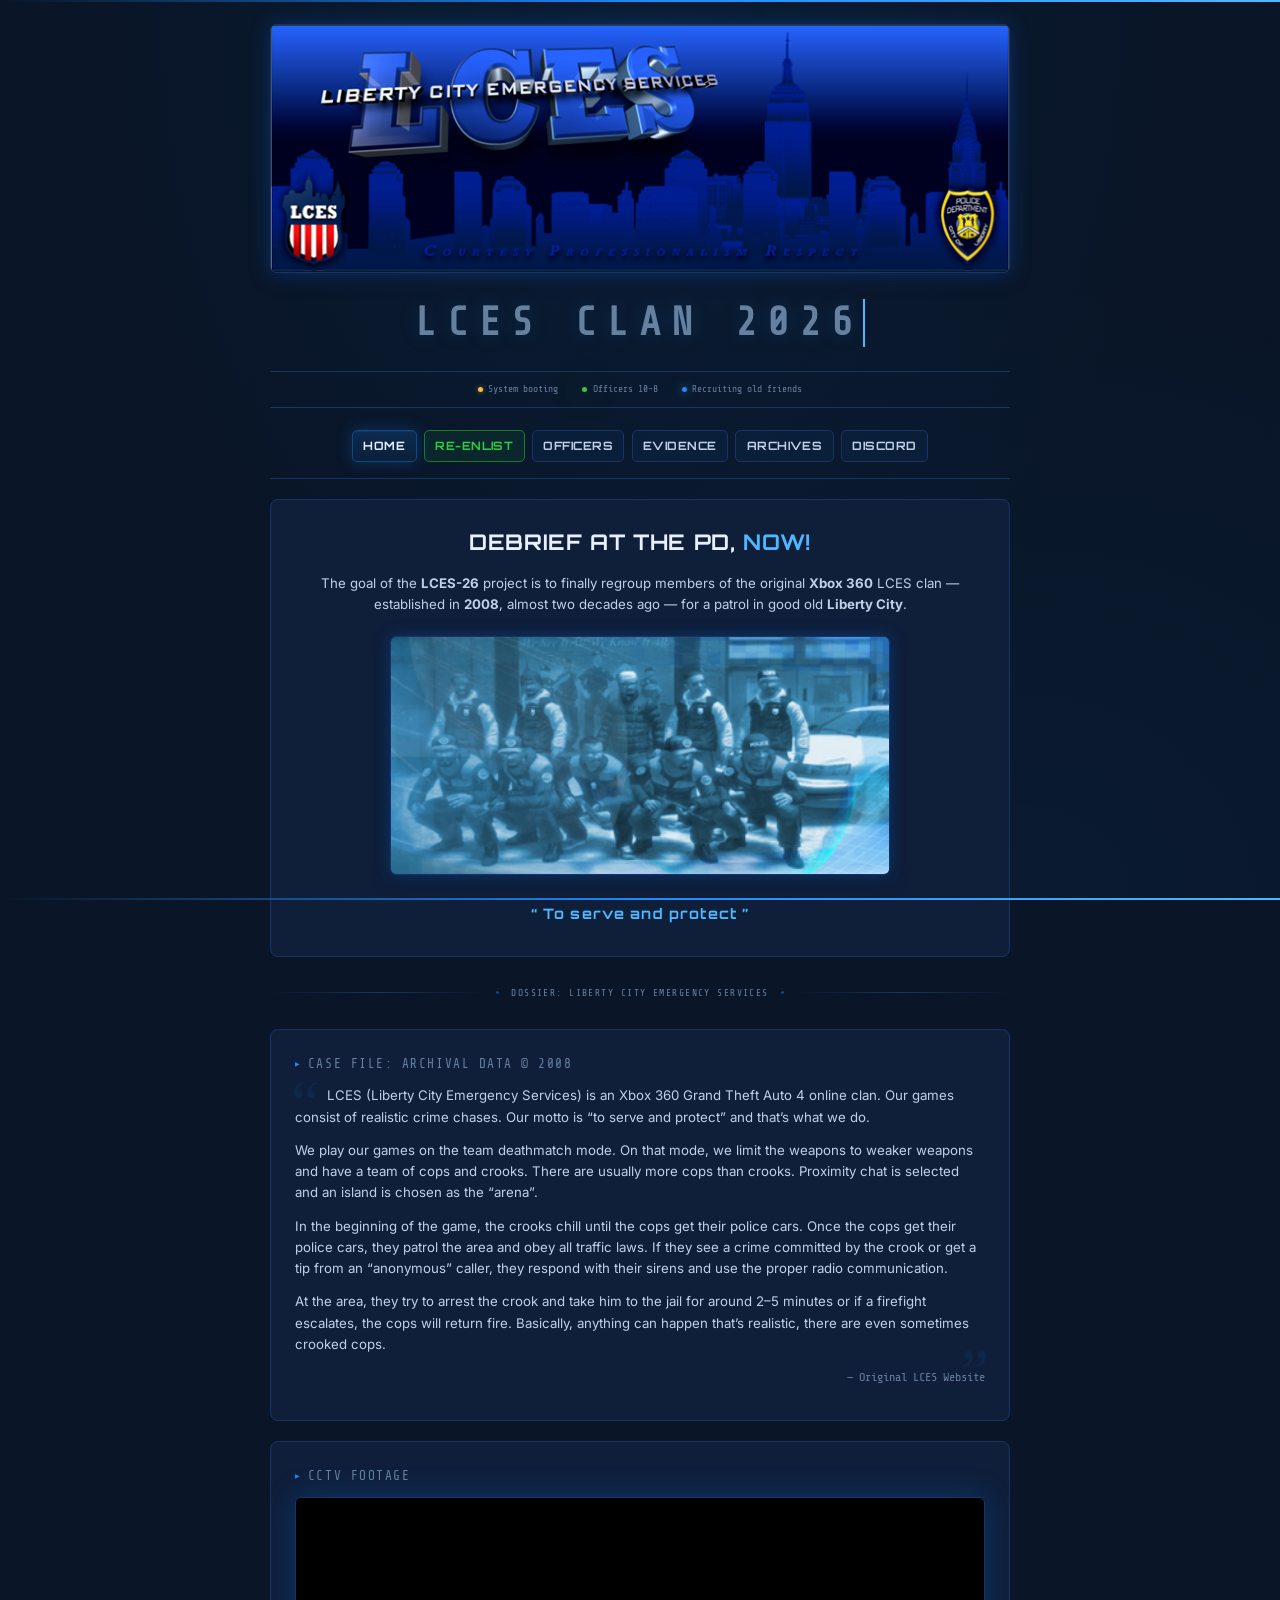
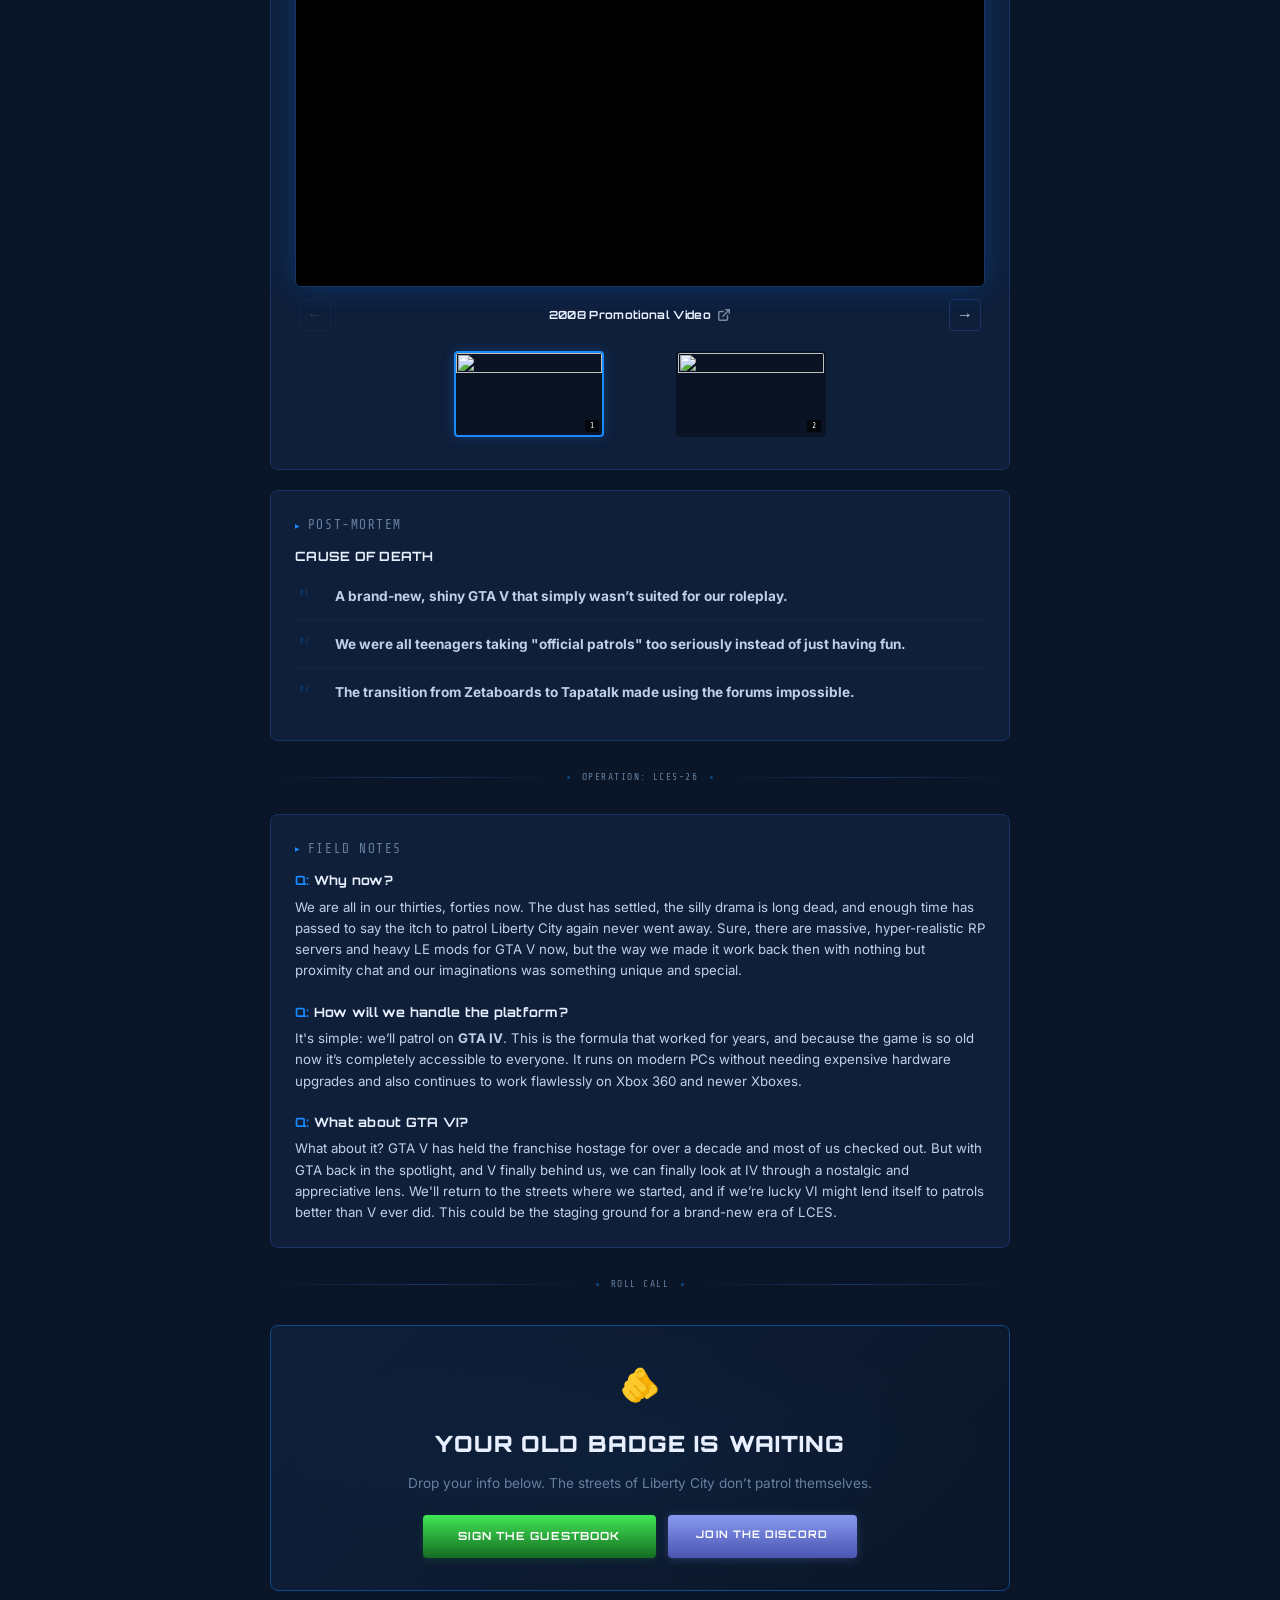
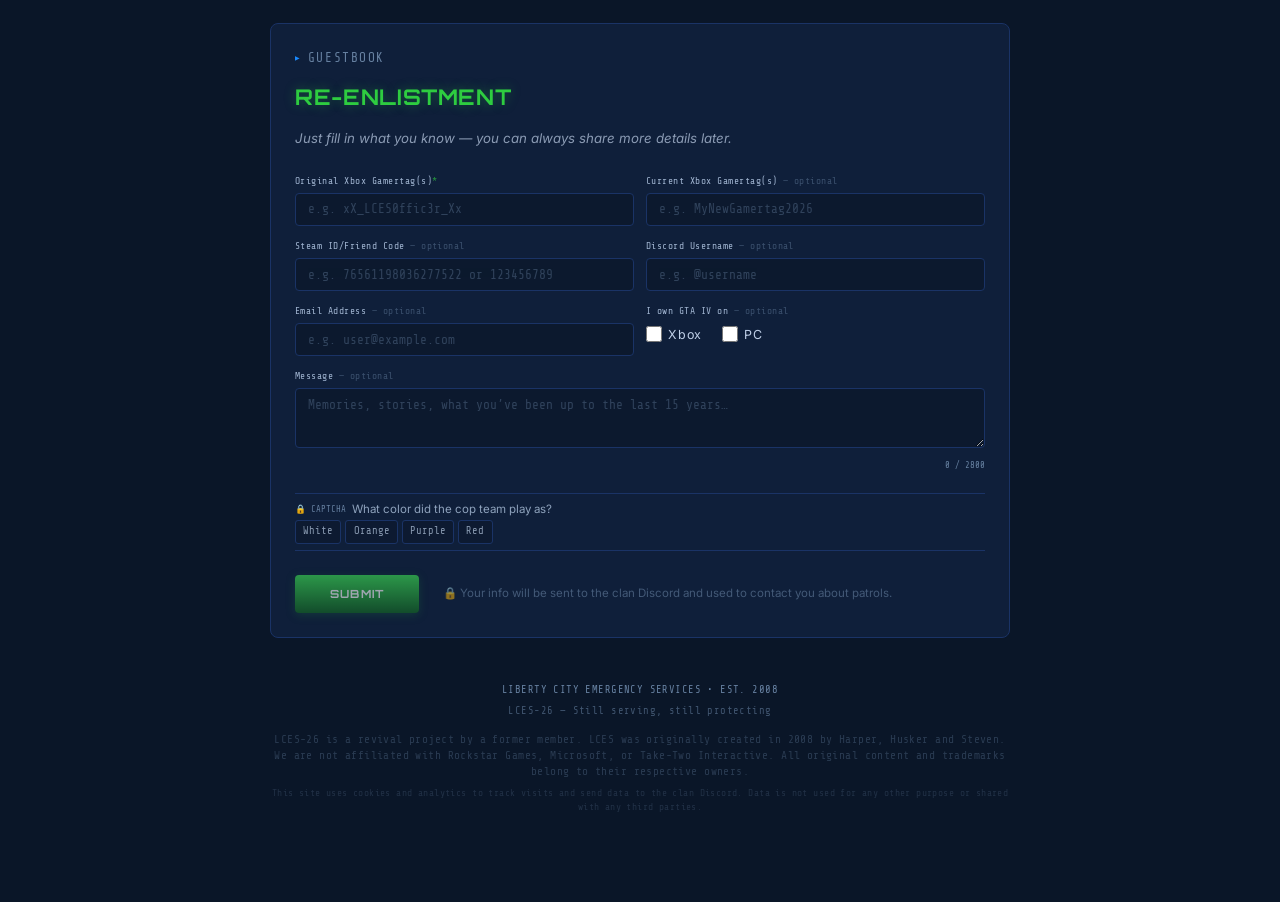
==== commit f7734154: "CCTV FOOTAGE" ====
--- a/index.html
+++ b/index.html
@@ -52,7 +52,7 @@
     </div>
   </section>
   <section class="panel reveal">
-    <div class="panel-label">EVIDENCE</div>
+    <div class="panel-label">CCTV FOOTAGE</div>
     <div id="media-gallery-container" data-category="[999] Homepage"></div>
   </section>
   <section class="panel reveal">
--- a/styles.css
+++ b/styles.css
@@ -413,10 +413,10 @@
 
 /* Less glow on Discord button inside the enlist CTA */
 #enlist-cta .btn-discord {
-  box-shadow: 0 1px 8px rgba(114,137,218,0.20);
+  box-shadow: 0 1px 10px rgba(114,137,218,0.30);
 }
 #enlist-cta .btn-discord:hover {
-  box-shadow: 0 2px 12px rgba(114,137,218,0.30);
+  box-shadow: 0 2px 16px rgba(114,137,218,0.40);
 }
 
 .btn-secondary {
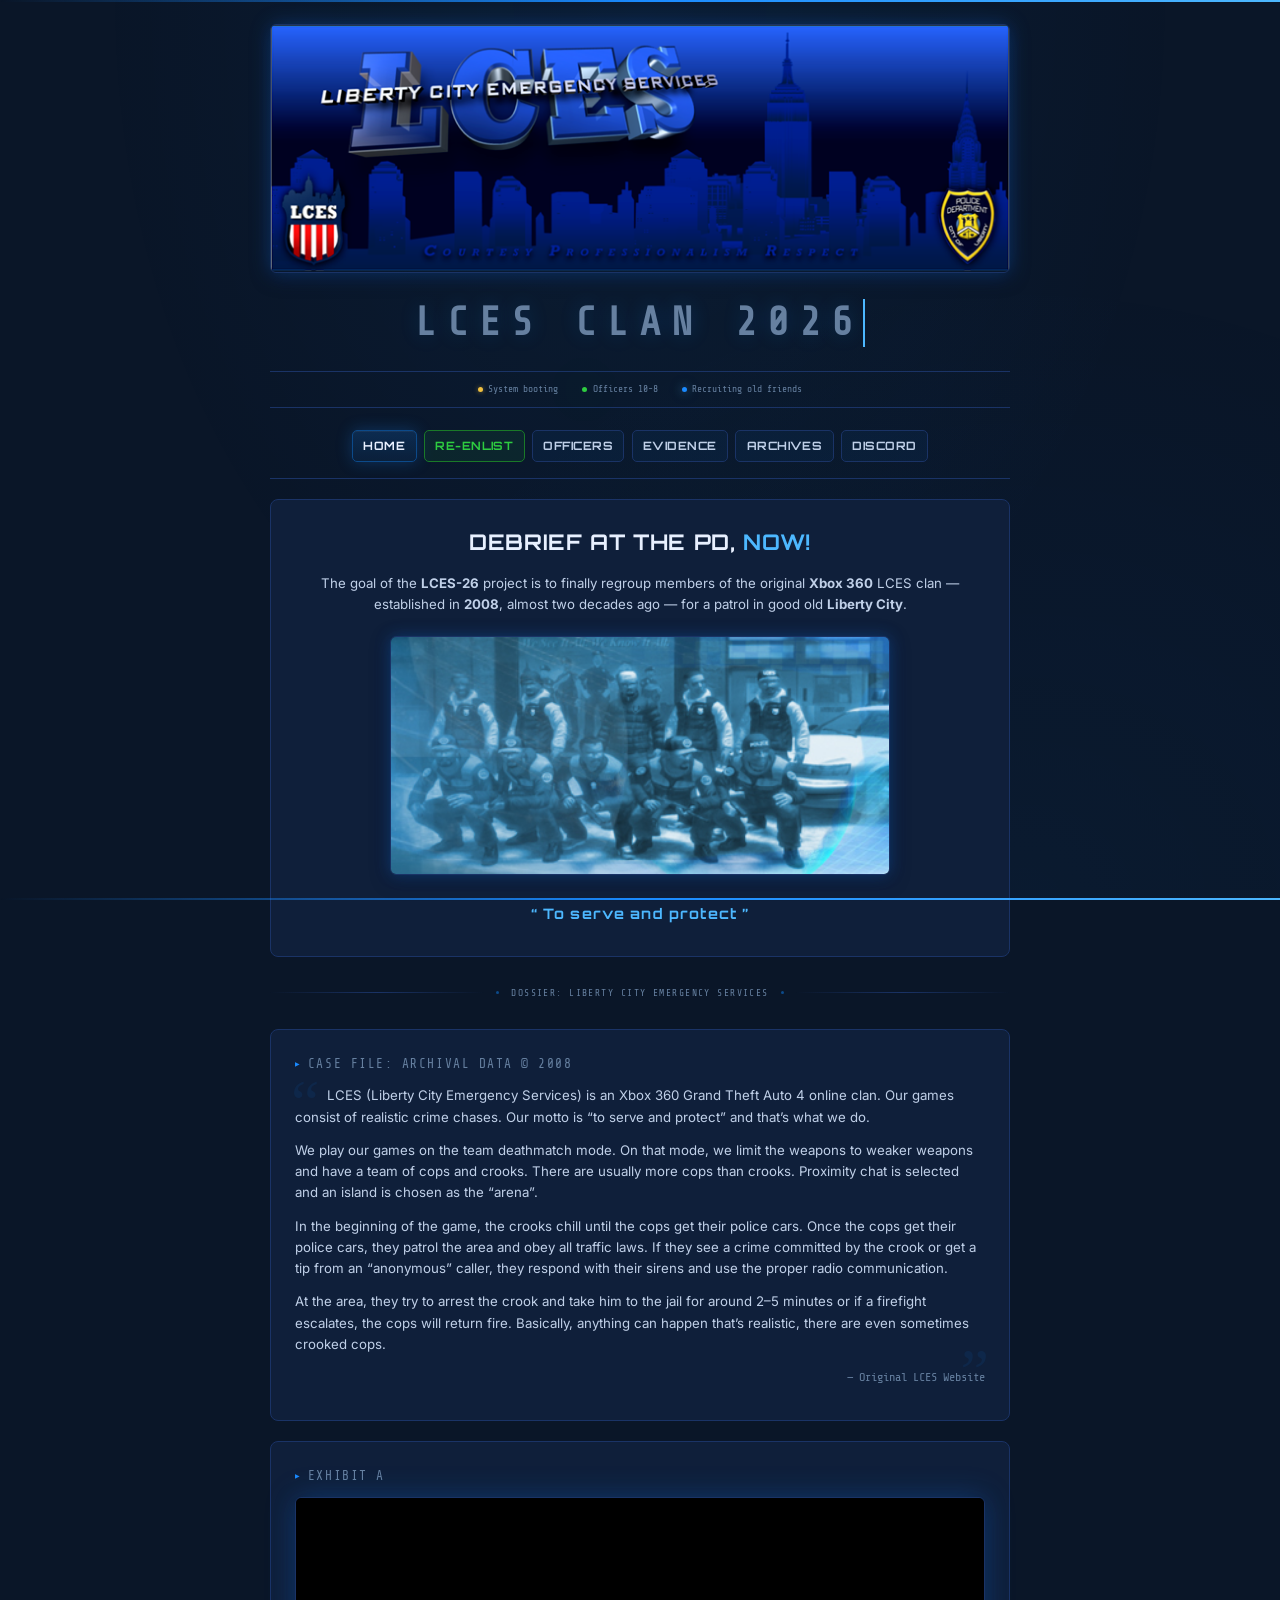
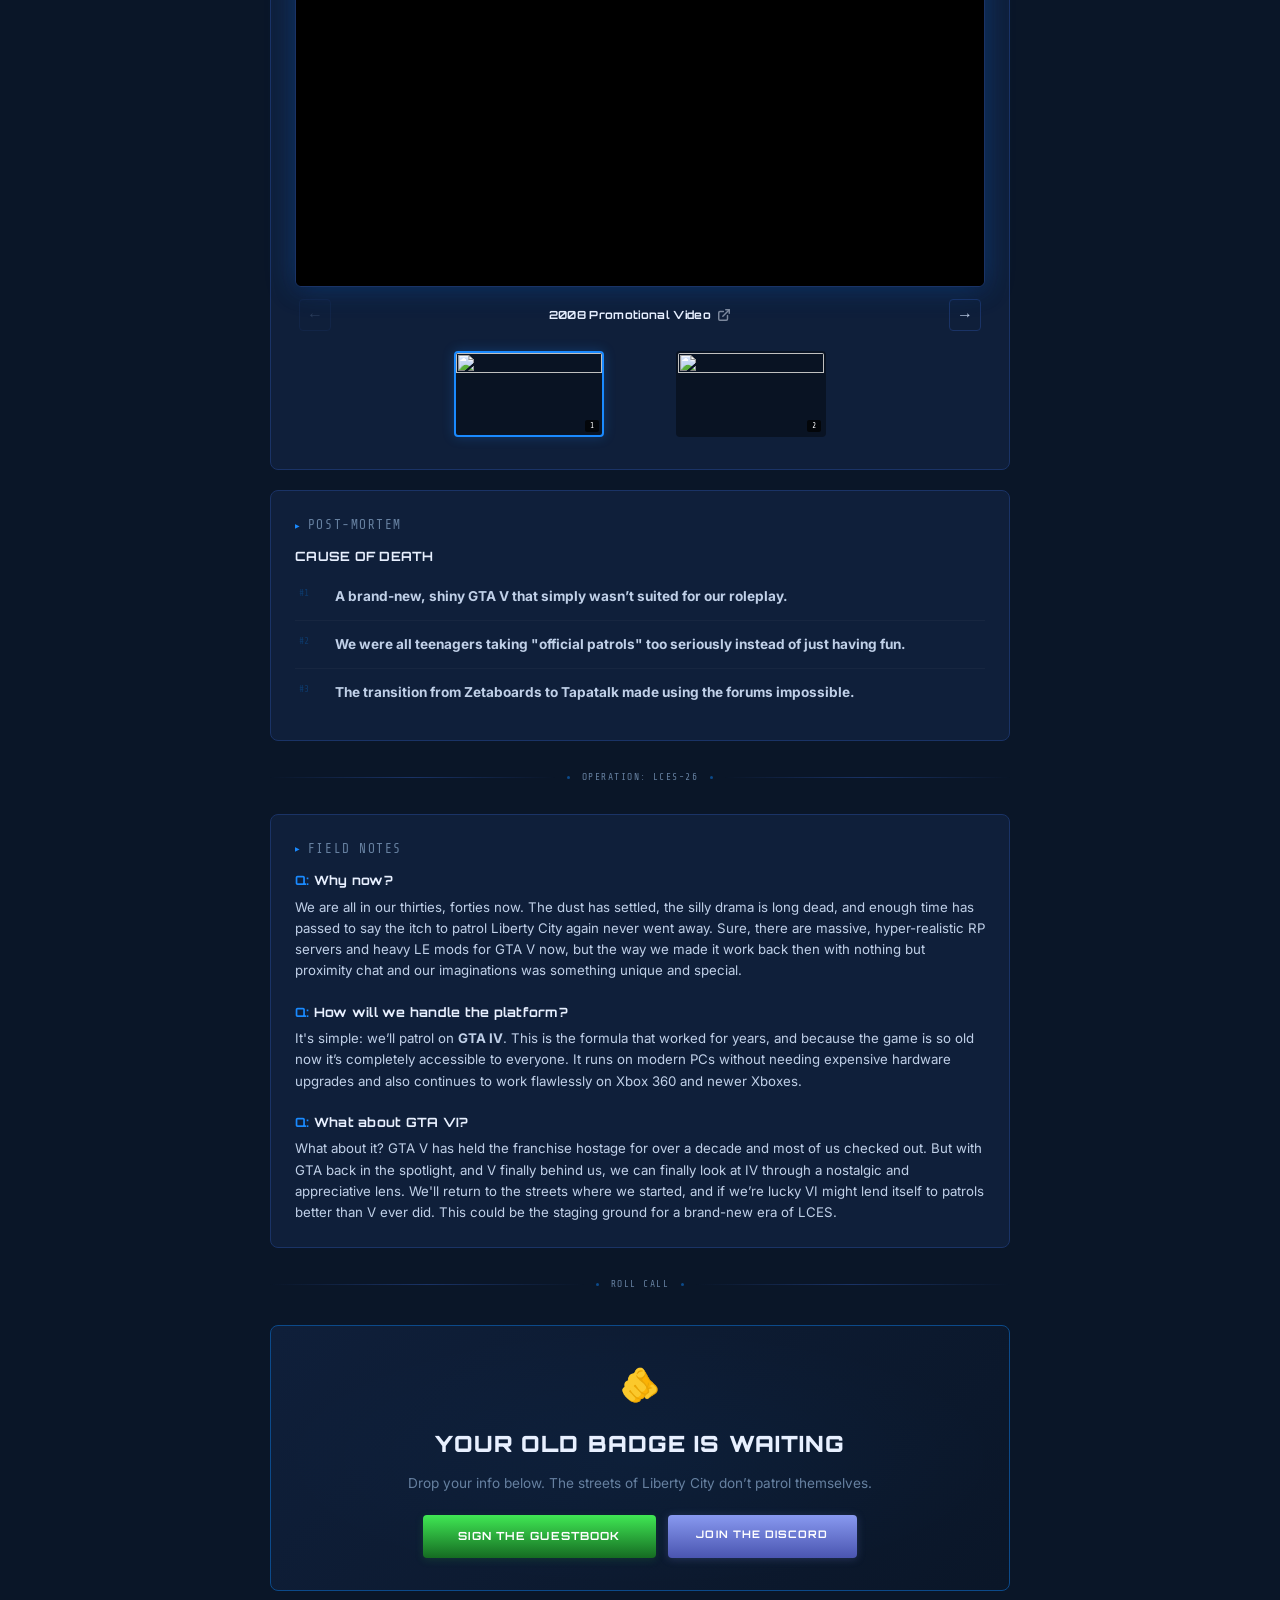
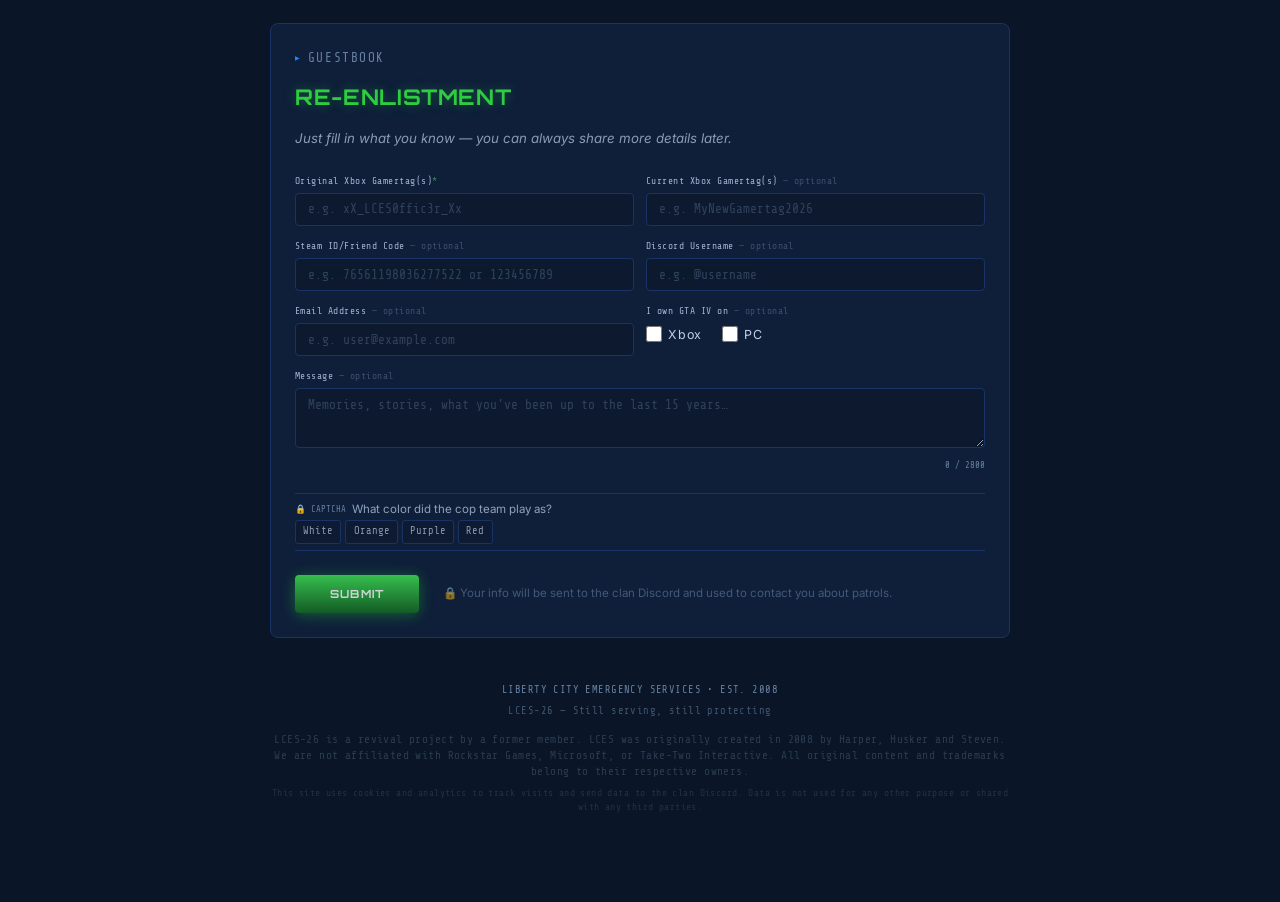
==== commit fbd13818: "EXHIBIT A and button glow chnanges" ====
--- a/index.html
+++ b/index.html
@@ -52,7 +52,7 @@
     </div>
   </section>
   <section class="panel reveal">
-    <div class="panel-label">CCTV FOOTAGE</div>
+    <div class="panel-label">EXHIBIT A</div>
     <div id="media-gallery-container" data-category="[999] Homepage"></div>
   </section>
   <section class="panel reveal">
--- a/styles.css
+++ b/styles.css
@@ -161,7 +161,7 @@
   border-color: var(--blue-dim);
   background: rgba(26, 138, 255, 0.12);
   transform: translateY(-2px);
-  box-shadow: 0 4px 16px var(--blue-glow);
+  box-shadow: 0 3px 10px rgba(26,138,255,0.18);
 }
 .nav-bar a:active {
   transform: translateY(0);
@@ -198,7 +198,7 @@
 .nav-bar a.nav-cta:hover {
   border-color: var(--green);
   background: rgba(46, 204, 64, 0.15);
-  box-shadow: 0 4px 16px rgba(46, 204, 64, 0.25);
+  box-shadow: 0 4px 20px rgba(46, 204, 64, 0.35);
   color: #5ee070;
 }
 .nav-bar a.nav-cta:active {
@@ -210,6 +210,11 @@
   box-shadow: 0 0 16px rgba(46, 204, 64, 0.25), inset 0 1px 0 rgba(255,255,255,0.05);
 }
 
+
+/* Discord button in nav keeps original glow */
+.nav-bar a.nav-discord:hover {
+  box-shadow: 0 4px 16px var(--blue-glow);
+}
 
 /* ─── Section Dividers ─── */
 .divider {
@@ -413,10 +418,10 @@
 
 /* Less glow on Discord button inside the enlist CTA */
 #enlist-cta .btn-discord {
-  box-shadow: 0 1px 10px rgba(114,137,218,0.30);
+  box-shadow: 0 1px 9px rgba(114,137,218,0.25);
 }
 #enlist-cta .btn-discord:hover {
-  box-shadow: 0 2px 16px rgba(114,137,218,0.40);
+  box-shadow: 0 2px 14px rgba(114,137,218,0.35);
 }
 
 .btn-secondary {
@@ -858,10 +863,10 @@
   transform: translateY(0);
 }
 .btn.btn-submit:disabled {
-  opacity: 0.6;
+  opacity: 0.8;
   cursor: not-allowed;
   transform: none;
-  box-shadow: 0 2px 10px rgba(46,204,64,0.25);
+  box-shadow: 0 2px 14px rgba(46,204,64,0.40), 0 0 24px rgba(46,204,64,0.10);
 }
 
 .btn.btn-guestbook {
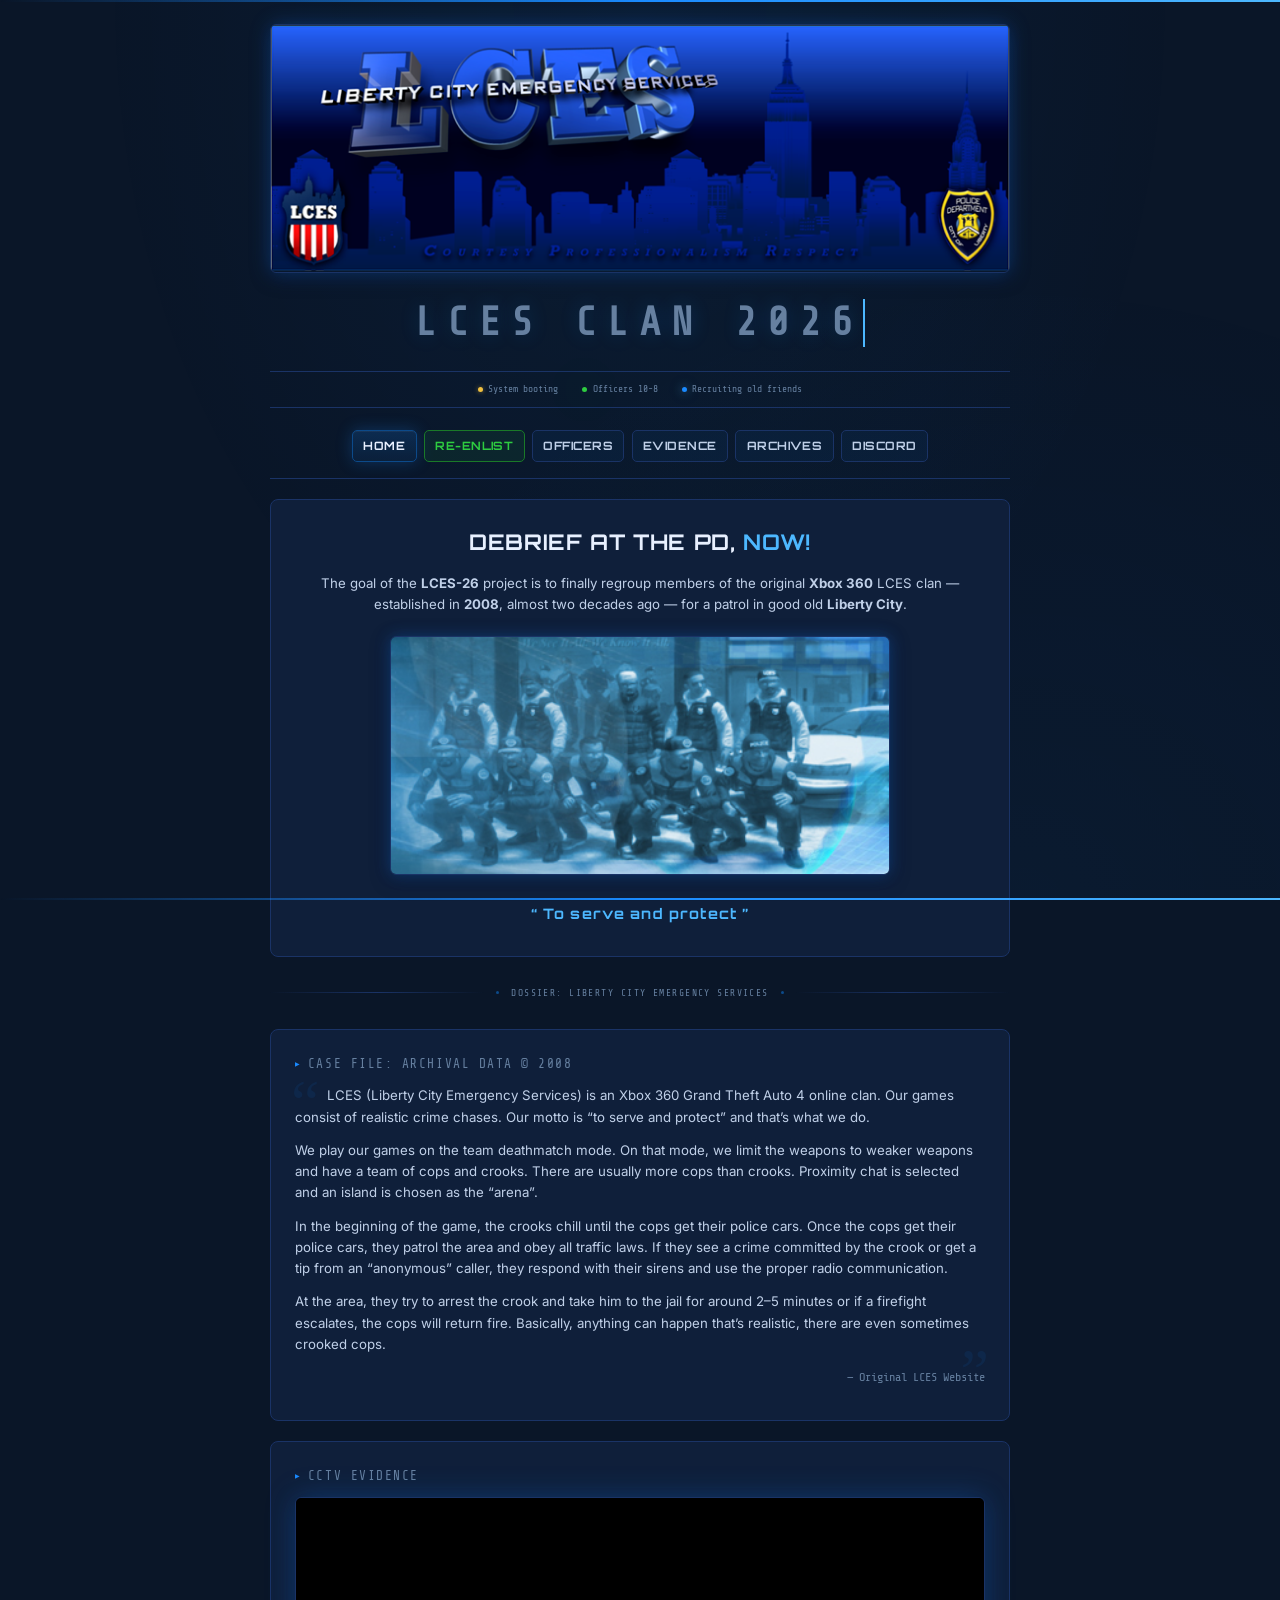
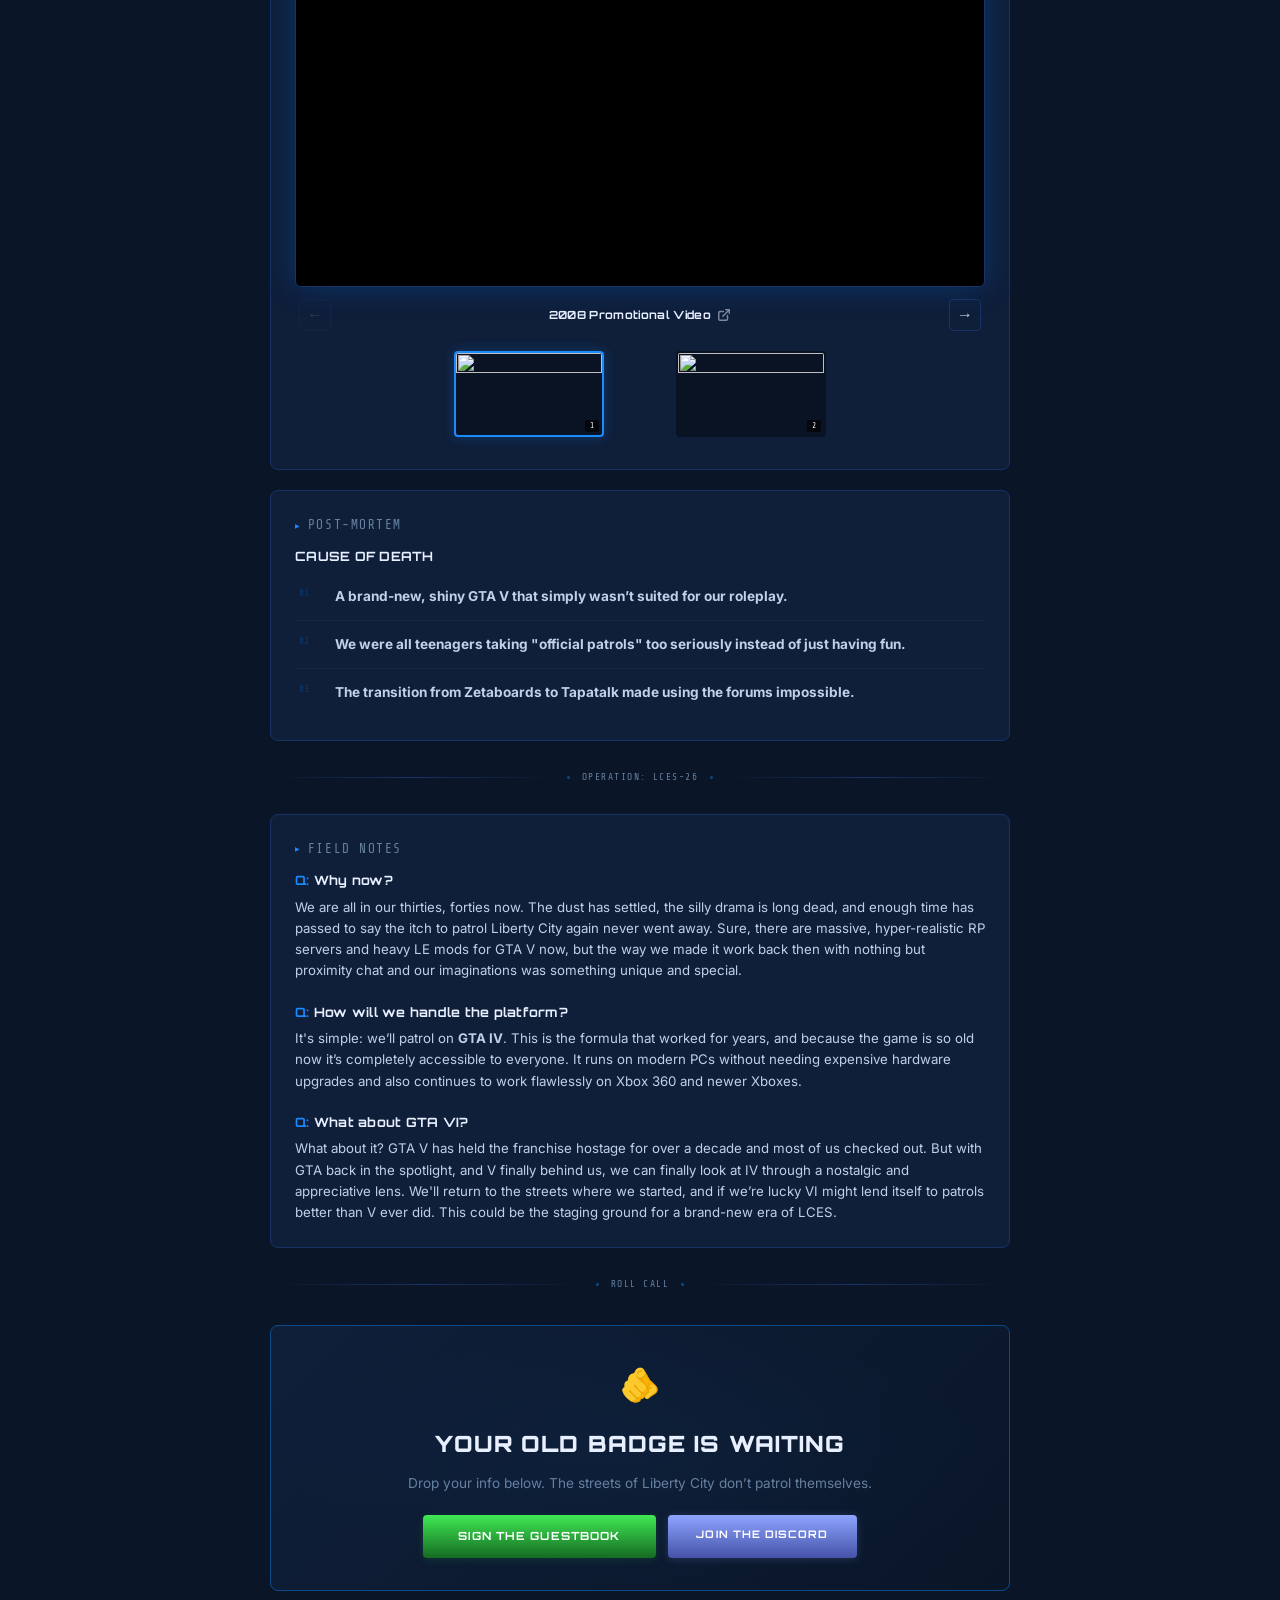
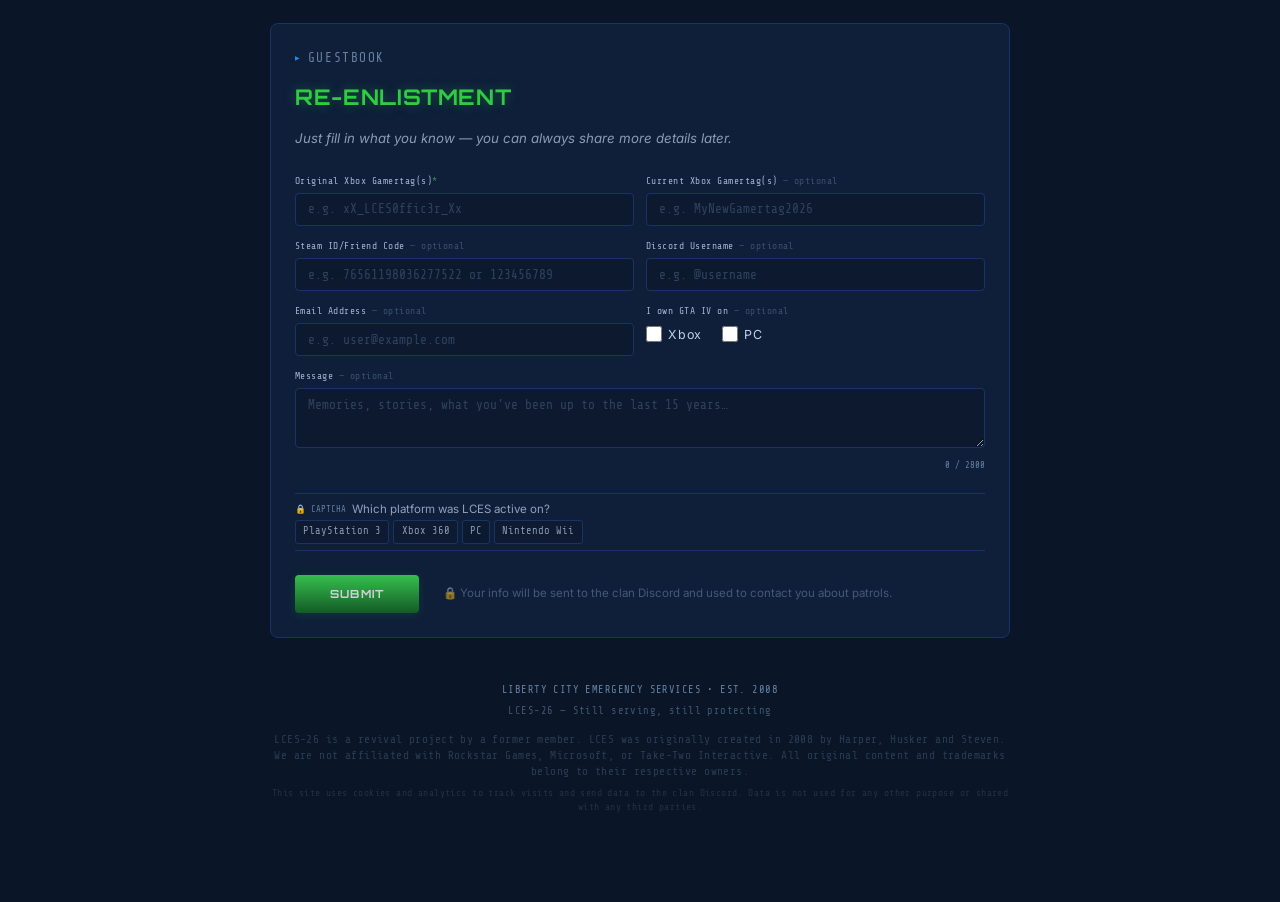
==== commit 1a2e46b2: "CCTV EVIDENCE" ====
--- a/index.html
+++ b/index.html
@@ -52,7 +52,7 @@
     </div>
   </section>
   <section class="panel reveal">
-    <div class="panel-label">EXHIBIT A</div>
+    <div class="panel-label">CCTV EVIDENCE</div>
     <div id="media-gallery-container" data-category="[999] Homepage"></div>
   </section>
   <section class="panel reveal">
--- a/styles.css
+++ b/styles.css
@@ -409,7 +409,7 @@
 .btn:active { transform: translateY(0); }
 
 .btn-discord {
-  background: linear-gradient(180deg, #8899f0, #4a55b0);
+  background: linear-gradient(180deg, #8ea5ff, #4552a8);
   box-shadow: 0 2px 16px rgba(114,137,218,0.40);
 }
 .btn-discord:hover {
@@ -851,13 +851,13 @@
 
 .btn.btn-submit {
   background: linear-gradient(180deg, #40e854, #156b22);
-  box-shadow: 0 2px 20px rgba(46,204,64,0.55), 0 0 40px rgba(46,204,64,0.15);
+  box-shadow: 0 2px 18px rgba(46,204,64,0.45), 0 0 36px rgba(46,204,64,0.12);
   font-size: 0.7rem;
   padding: 0.75rem 2.2rem;
 }
 .btn.btn-submit:hover {
   transform: translateY(-2px);
-  box-shadow: 0 6px 30px rgba(46,204,64,0.70), 0 0 60px rgba(46,204,64,0.25);
+  box-shadow: 0 6px 26px rgba(46,204,64,0.60), 0 0 50px rgba(46,204,64,0.20);
 }
 .btn.btn-submit:active {
   transform: translateY(0);
@@ -866,7 +866,7 @@
   opacity: 0.8;
   cursor: not-allowed;
   transform: none;
-  box-shadow: 0 2px 14px rgba(46,204,64,0.40), 0 0 24px rgba(46,204,64,0.10);
+  box-shadow: 0 2px 8px rgba(46,204,64,0.18);
 }
 
 .btn.btn-guestbook {
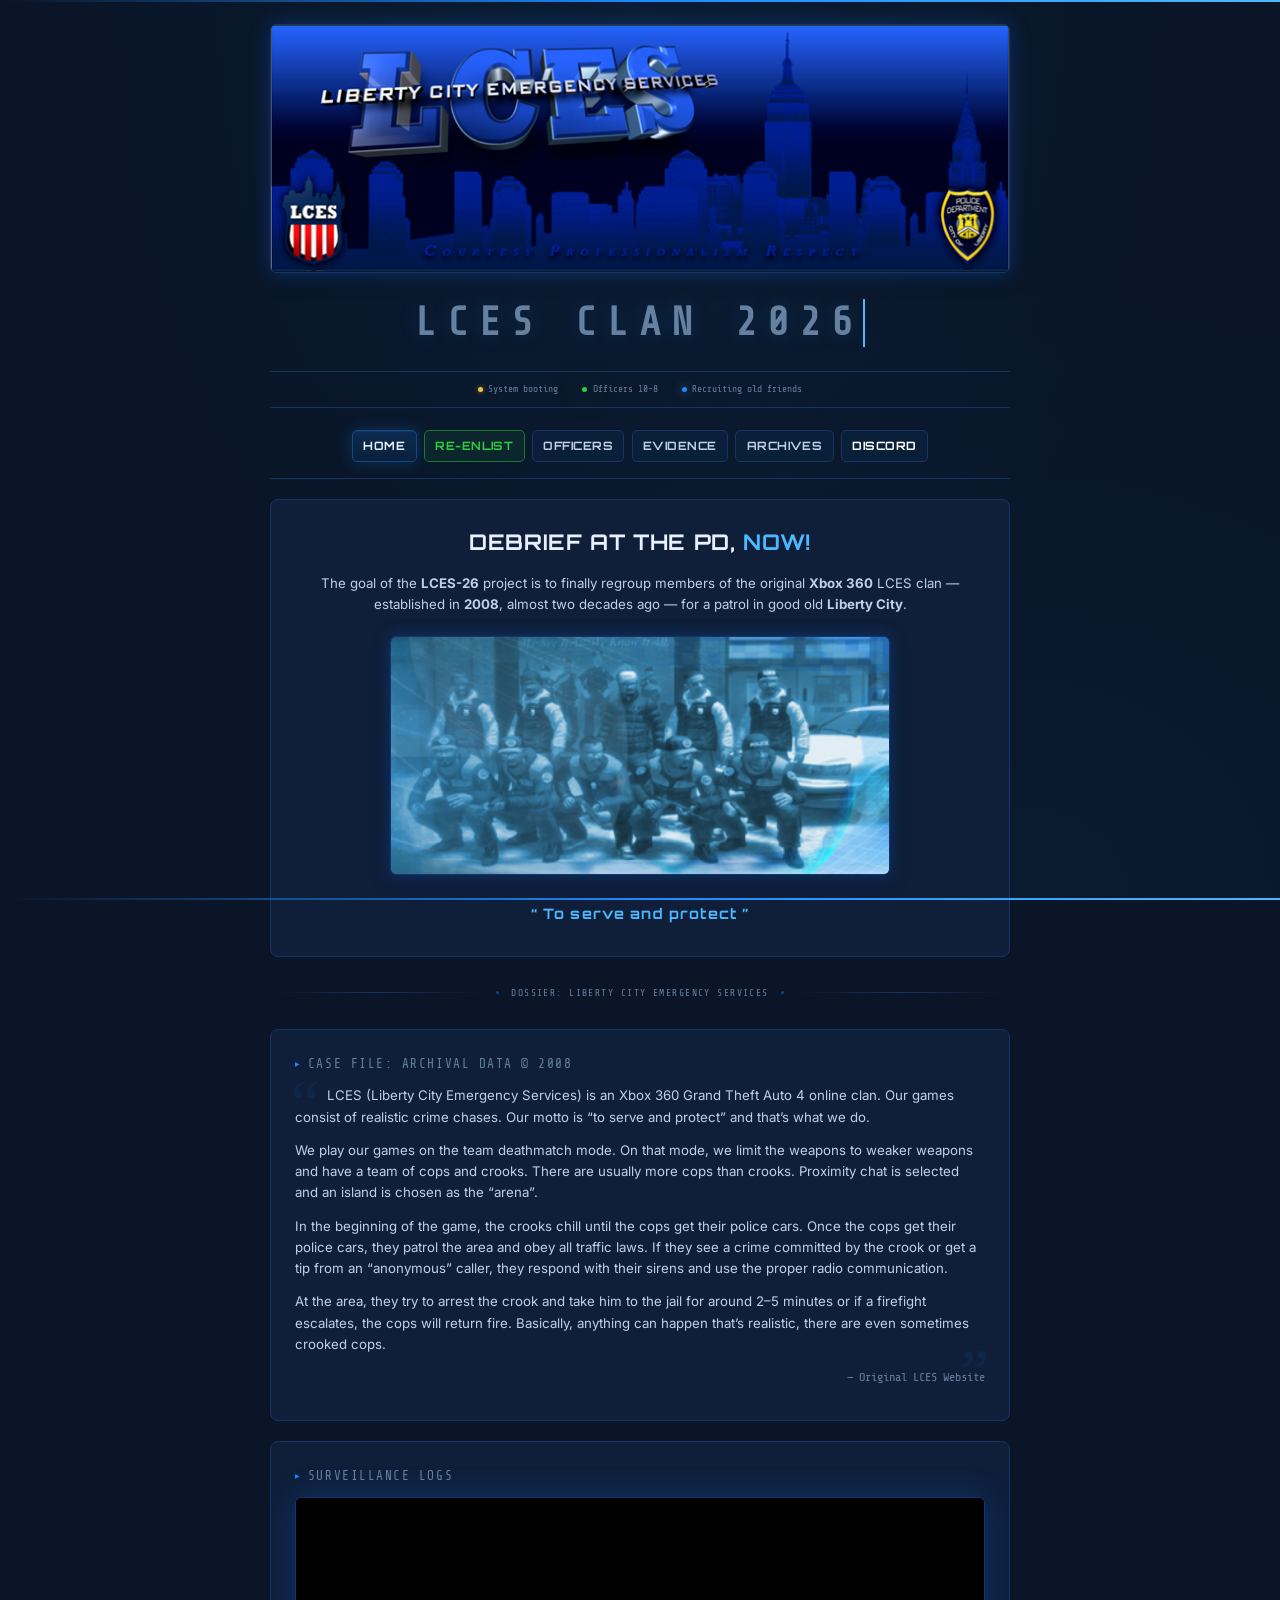
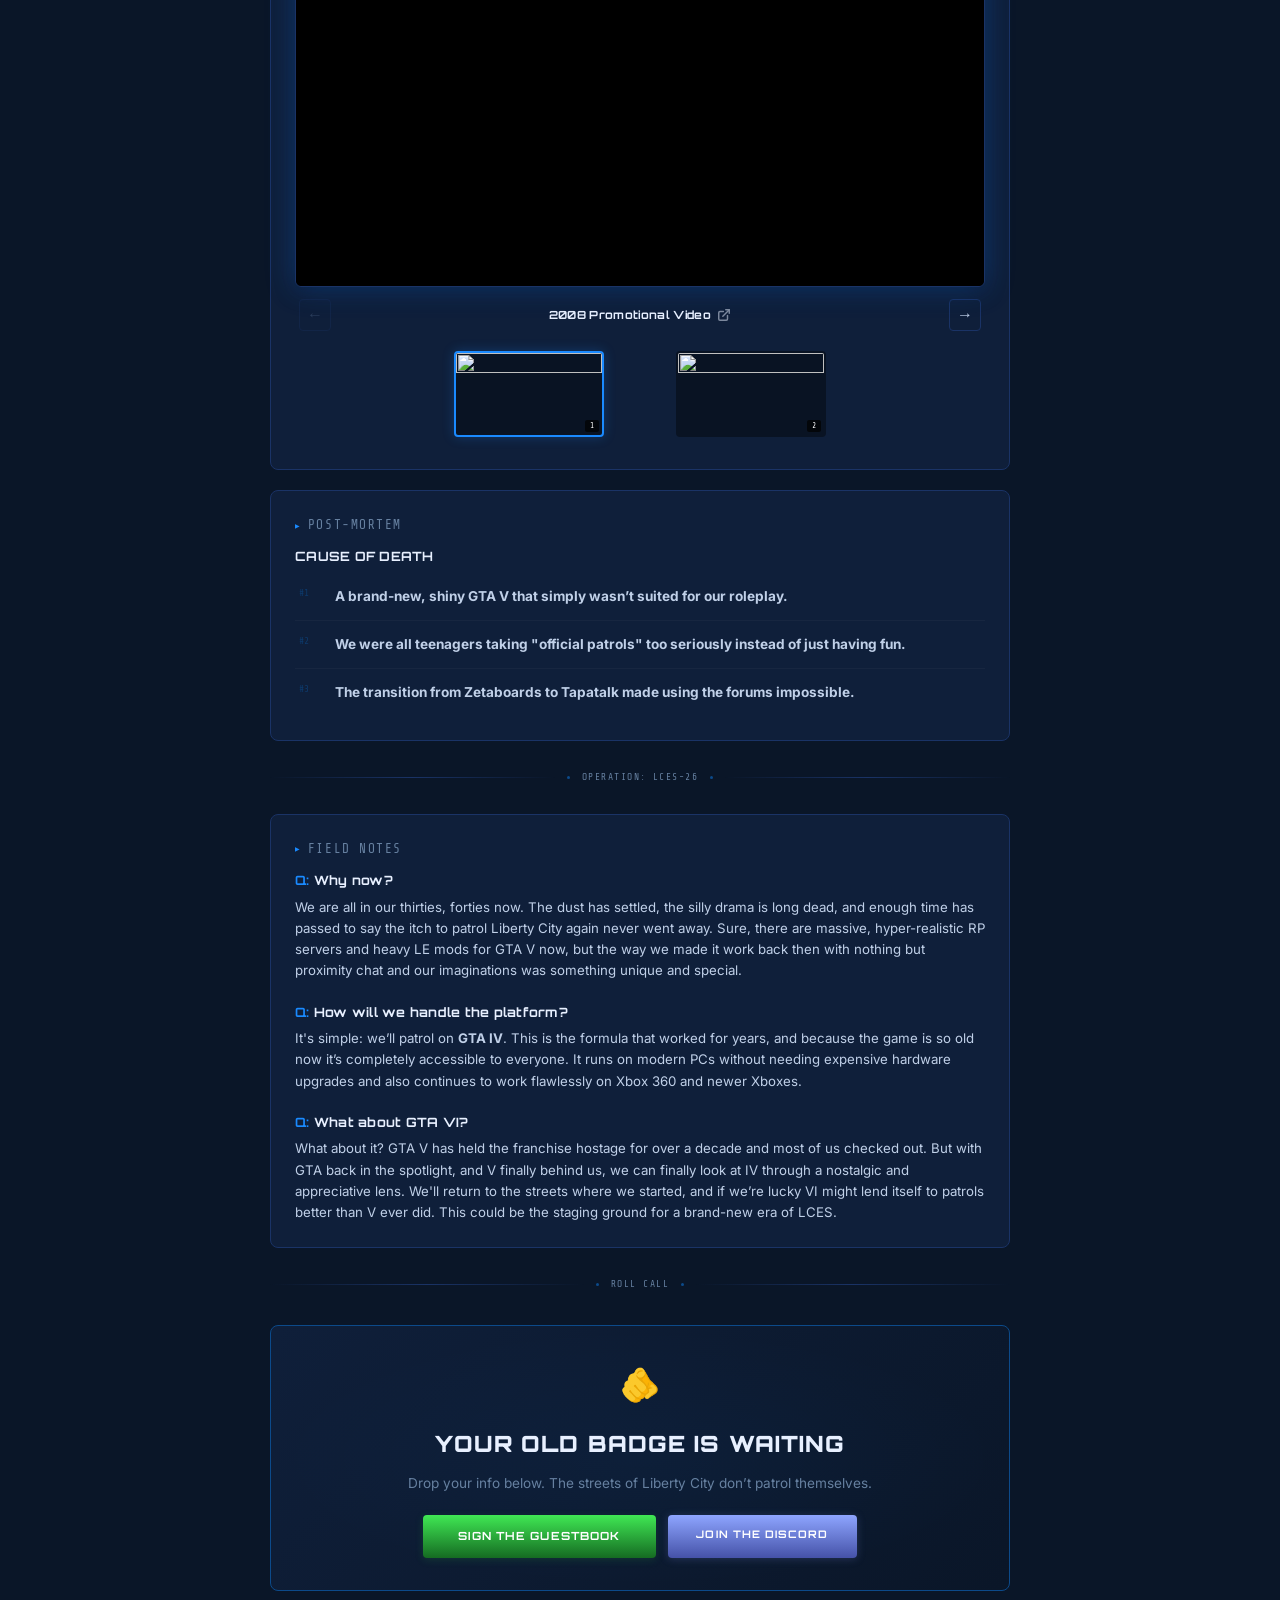
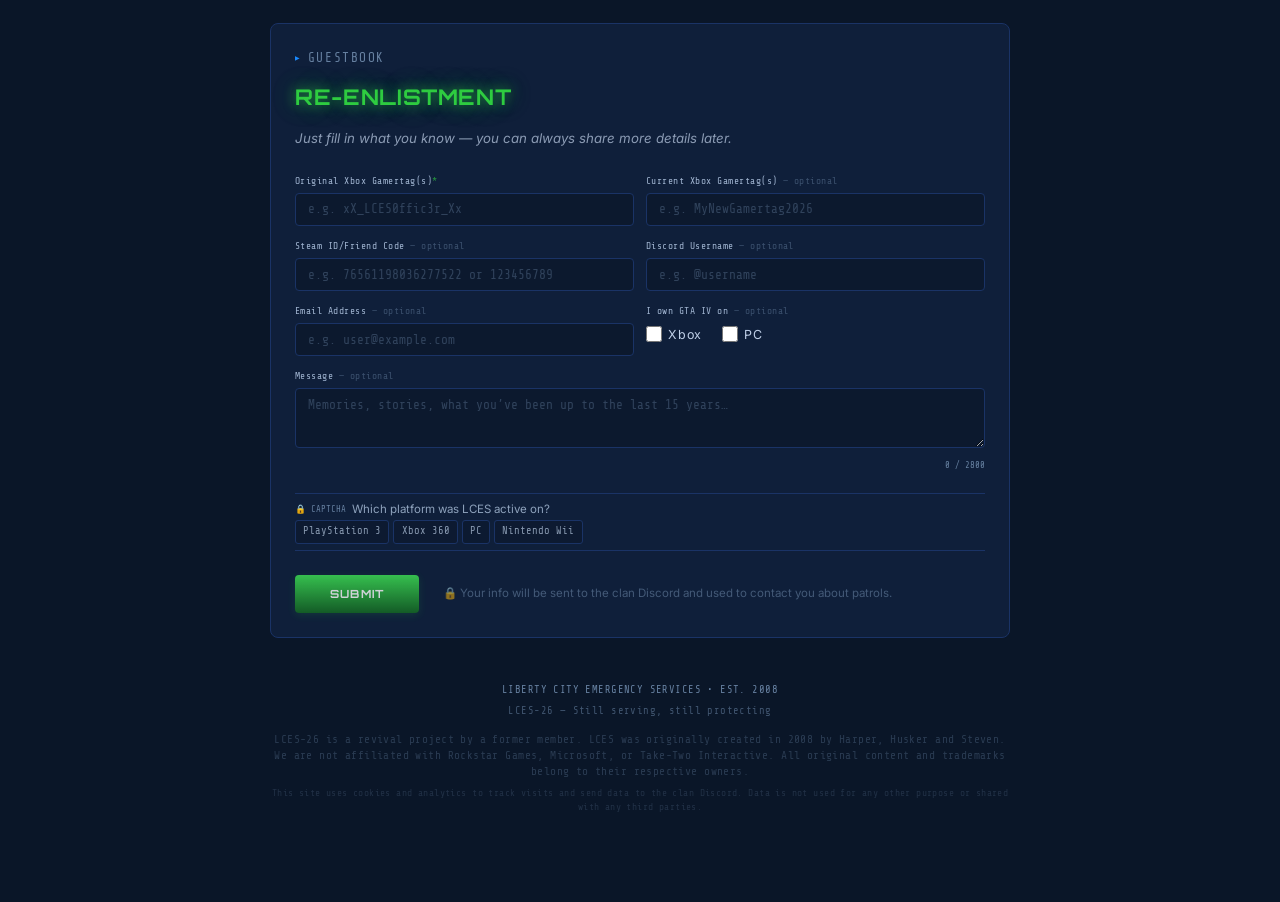
==== commit c258ab4b: "surveillance logs" ====
--- a/index.html
+++ b/index.html
@@ -52,7 +52,7 @@
     </div>
   </section>
   <section class="panel reveal">
-    <div class="panel-label">CCTV EVIDENCE</div>
+    <div class="panel-label">SURVEILLANCE LOGS</div>
     <div id="media-gallery-container" data-category="[999] Homepage"></div>
   </section>
   <section class="panel reveal">
--- a/styles.css
+++ b/styles.css
@@ -211,9 +211,13 @@
 }
 
 
-/* Discord button in nav keeps original glow */
+/* Discord button in nav glows blurple */
+.nav-bar a.nav-discord {
+  color: #fff;
+}
 .nav-bar a.nav-discord:hover {
-  box-shadow: 0 4px 16px var(--blue-glow);
+  color: #7289da;
+  box-shadow: 0 4px 16px rgba(114,137,218,0.25);
 }
 
 /* ─── Section Dividers ─── */
@@ -242,6 +246,29 @@
   background: var(--bg-card-hover);
 }
 
+/* Glowing panels: instant hover — no transition */
+#guestbook,
+.panel.guestbook-panel,
+#discord,
+#media-cta,
+#roster-cta {
+  transition: none;
+}
+
+#guestbook:hover,
+.panel.guestbook-panel:hover {
+  background: var(--bg-card-hover);
+  box-shadow: 0 0 24px rgba(146, 200, 62, 0.30), 0 0 60px rgba(146, 200, 62, 0.10);
+}
+
+/* Touch devices: always-on soft green glow */
+@media (max-width: 768px) {
+  #guestbook,
+  .guestbook-panel {
+    box-shadow: 0 0 20px rgba(146, 200, 62, 0.30), 0 0 50px rgba(146, 200, 62, 0.10);
+  }
+}
+
 .panel-label {
   font-family: 'Share Tech Mono', monospace;
   font-size: 0.8rem; font-weight: 400; letter-spacing: 0.12em;
@@ -257,7 +284,7 @@
   letter-spacing: 0.03em;
 }
 .panel h2 .highlight { color: var(--blue-bright); }
-.panel h2.reenlist-heading { color: var(--green); text-shadow: 0 0 12px rgba(46,204,64,0.35); }
+.panel h2.reenlist-heading { color: var(--green); text-shadow: 0 0 12px rgba(46,204,64,0.6), 0 0 24px rgba(46,204,64,0.4), 0 0 36px rgba(46,204,64,0.2); }
 
 .panel p { margin-bottom: 0.75rem; font-size: 0.83rem; line-height: 1.6; color: var(--text); }
 .panel p:last-child { margin-bottom: 0; }
@@ -374,12 +401,19 @@
   position: absolute; inset: 0;
   background: radial-gradient(ellipse at center, rgba(26,138,255,0.04) 0%, transparent 70%);
 }
-.cta-panel .badge-icon { font-size: 2rem; margin-bottom: 0.75rem; display: block; animation: badgePulse 3s ease-in-out infinite; }
+.cta-panel .badge-icon { font-size: 2rem; margin-bottom: 0.75rem; display: block; animation: badgePulse 1.9s ease-out infinite; }
 
 @keyframes badgePulse {
-  0%, 100% { transform: scale(1); filter: drop-shadow(0 0 20px rgba(26,138,255,0.3)); }
-  50% { transform: scale(1.08); filter: drop-shadow(0 0 35px rgba(26,138,255,0.5)); }
-}
+  0%   { transform: scale(1); filter: drop-shadow(0 0 12px rgba(26,138,255,0.15)); }
+  60%  { transform: scale(1.6); filter: drop-shadow(0 0 80px rgba(26,138,255,0.9)); }
+  100% { transform: scale(1); filter: drop-shadow(0 0 12px rgba(26,138,255,0.15)); }
+}
+#enlist-cta:hover {
+  background: var(--bg-card-hover);
+  border-color: rgba(26,138,255,0.2);
+  box-shadow: 0 0 12px rgba(26,138,255,0.20), 0 0 30px rgba(26,138,255,0.06);
+}
+
 .cta-panel h2 {
   font-family: 'Orbitron', monospace;
   font-size: clamp(1rem, 3vw, 1.4rem); font-weight: 900;
@@ -445,11 +479,20 @@
   filter: drop-shadow(0 0 20px rgba(88, 101, 242, 0.3));
   transition: filter 0.3s ease, transform 0.3s ease;
 }
+
+.cta-panel .discord-icon {
+  animation: discordPulse 3s ease-in-out infinite;
+}
+
+@keyframes discordPulse {
+  0%, 100% { transform: scale(1); filter: drop-shadow(0 0 20px rgba(88, 101, 242, 0.3)); }
+  50% { transform: scale(1.08); filter: drop-shadow(0 0 35px rgba(88, 101, 242, 0.5)); }
+}
 #discord:hover,
 #media-cta:hover {
   border-color: rgba(26,138,255,0.2);
   background: var(--bg-card-hover);
-  box-shadow: 0 0 24px rgba(100,120,230,0.30), 0 0 60px rgba(100,120,230,0.10);
+  box-shadow: 0 0 24px rgba(110,105,235,0.30), 0 0 60px rgba(110,105,235,0.10);
 }
 #roster-cta:hover {
   border-color: rgba(46,204,64,0.25);
@@ -966,6 +1009,12 @@
 
 /* ─── Scroll Reveal Animation ─── */
 .reveal { opacity: 0; transform: translateY(12px); transition: opacity 0.5s ease, transform 0.5s ease; }
+
+/* Panel + Reveal combo: preserve hover fade AND reveal animation together */
+.panel.reveal {
+  transition: border-color 0.2s, background 0.2s, opacity 0.5s ease, transform 0.5s ease;
+}
+
 .reveal.visible { opacity: 1; transform: translateY(0); }
 
 /* Respect users who prefer reduced motion */
@@ -1063,7 +1112,7 @@
 @media (max-width: 768px) {
   #discord,
   #media-cta {
-    box-shadow: 0 0 20px rgba(100,120,230,0.30), 0 0 50px rgba(100,120,230,0.10);
+    box-shadow: 0 0 20px rgba(110,105,235,0.30), 0 0 50px rgba(110,105,235,0.10);
   }
   #roster-cta {
     box-shadow: 0 0 20px rgba(46,204,64,0.30), 0 0 50px rgba(46,204,64,0.10);
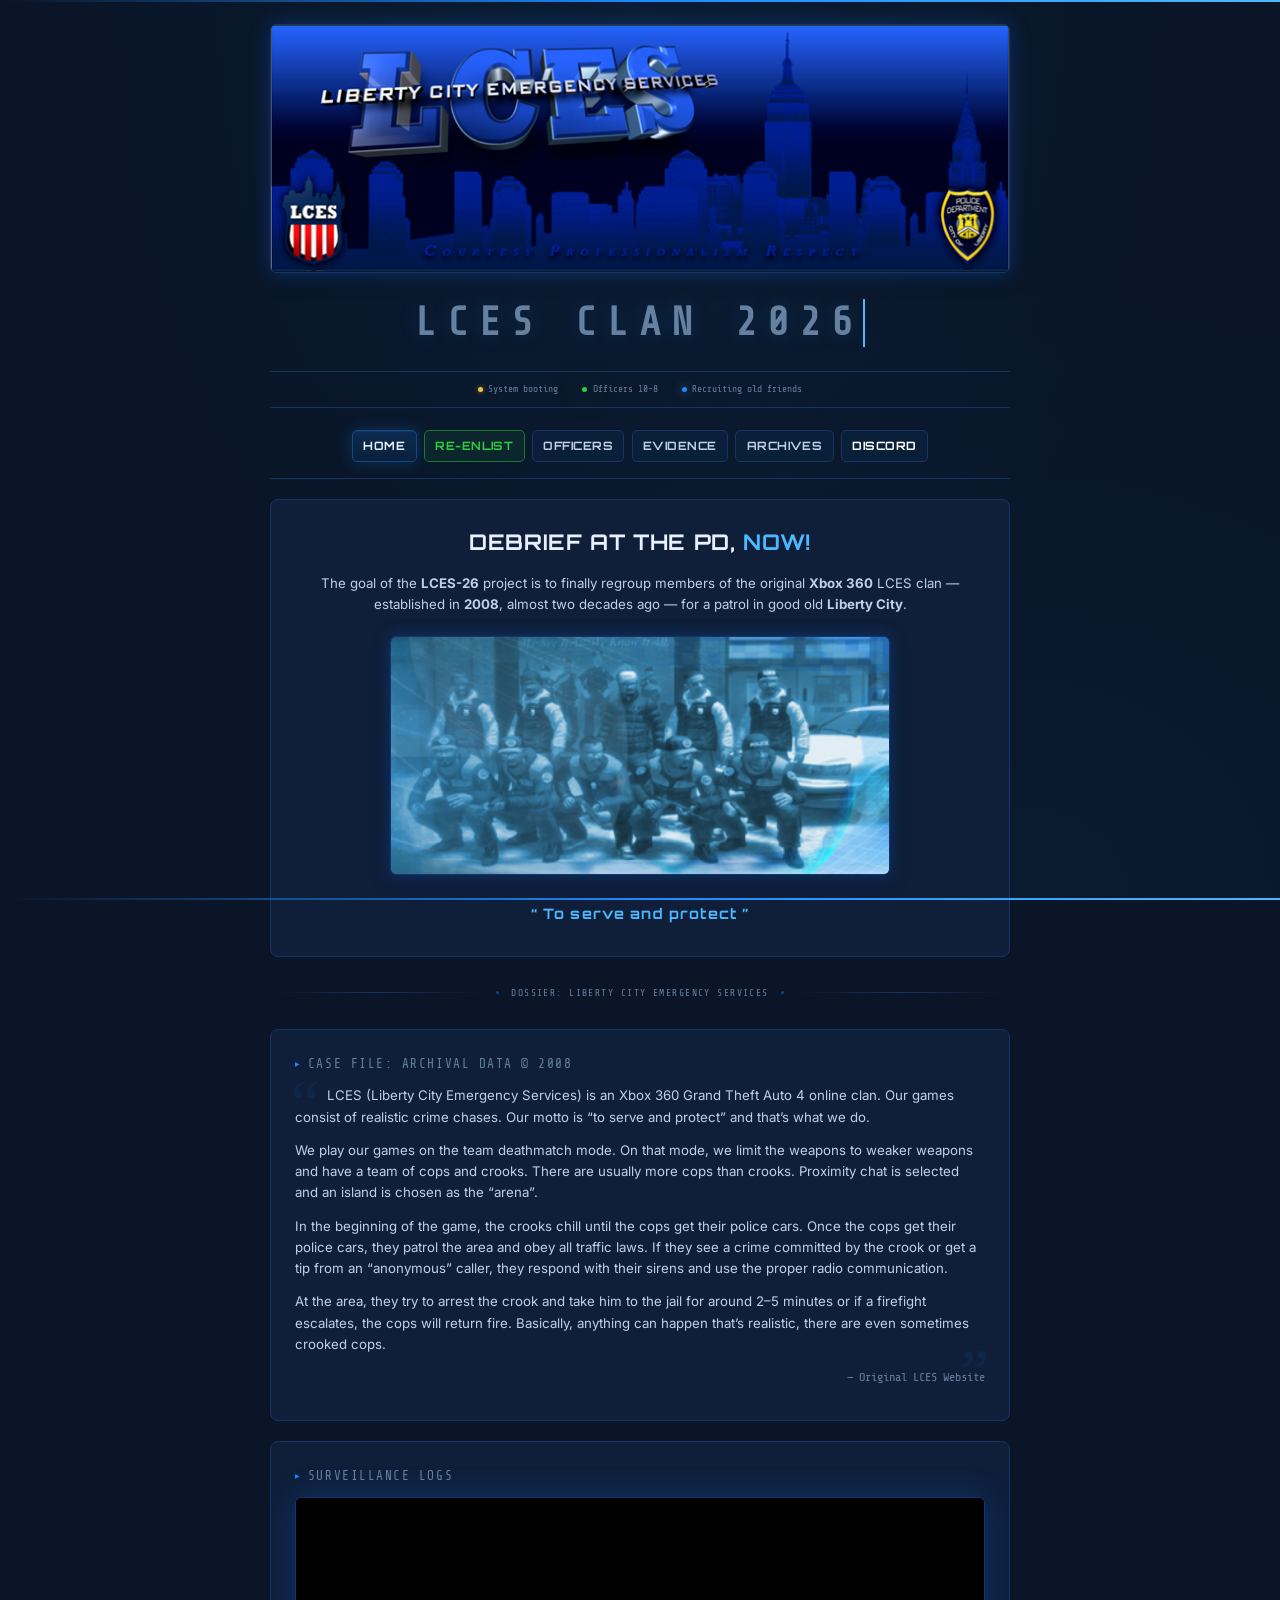
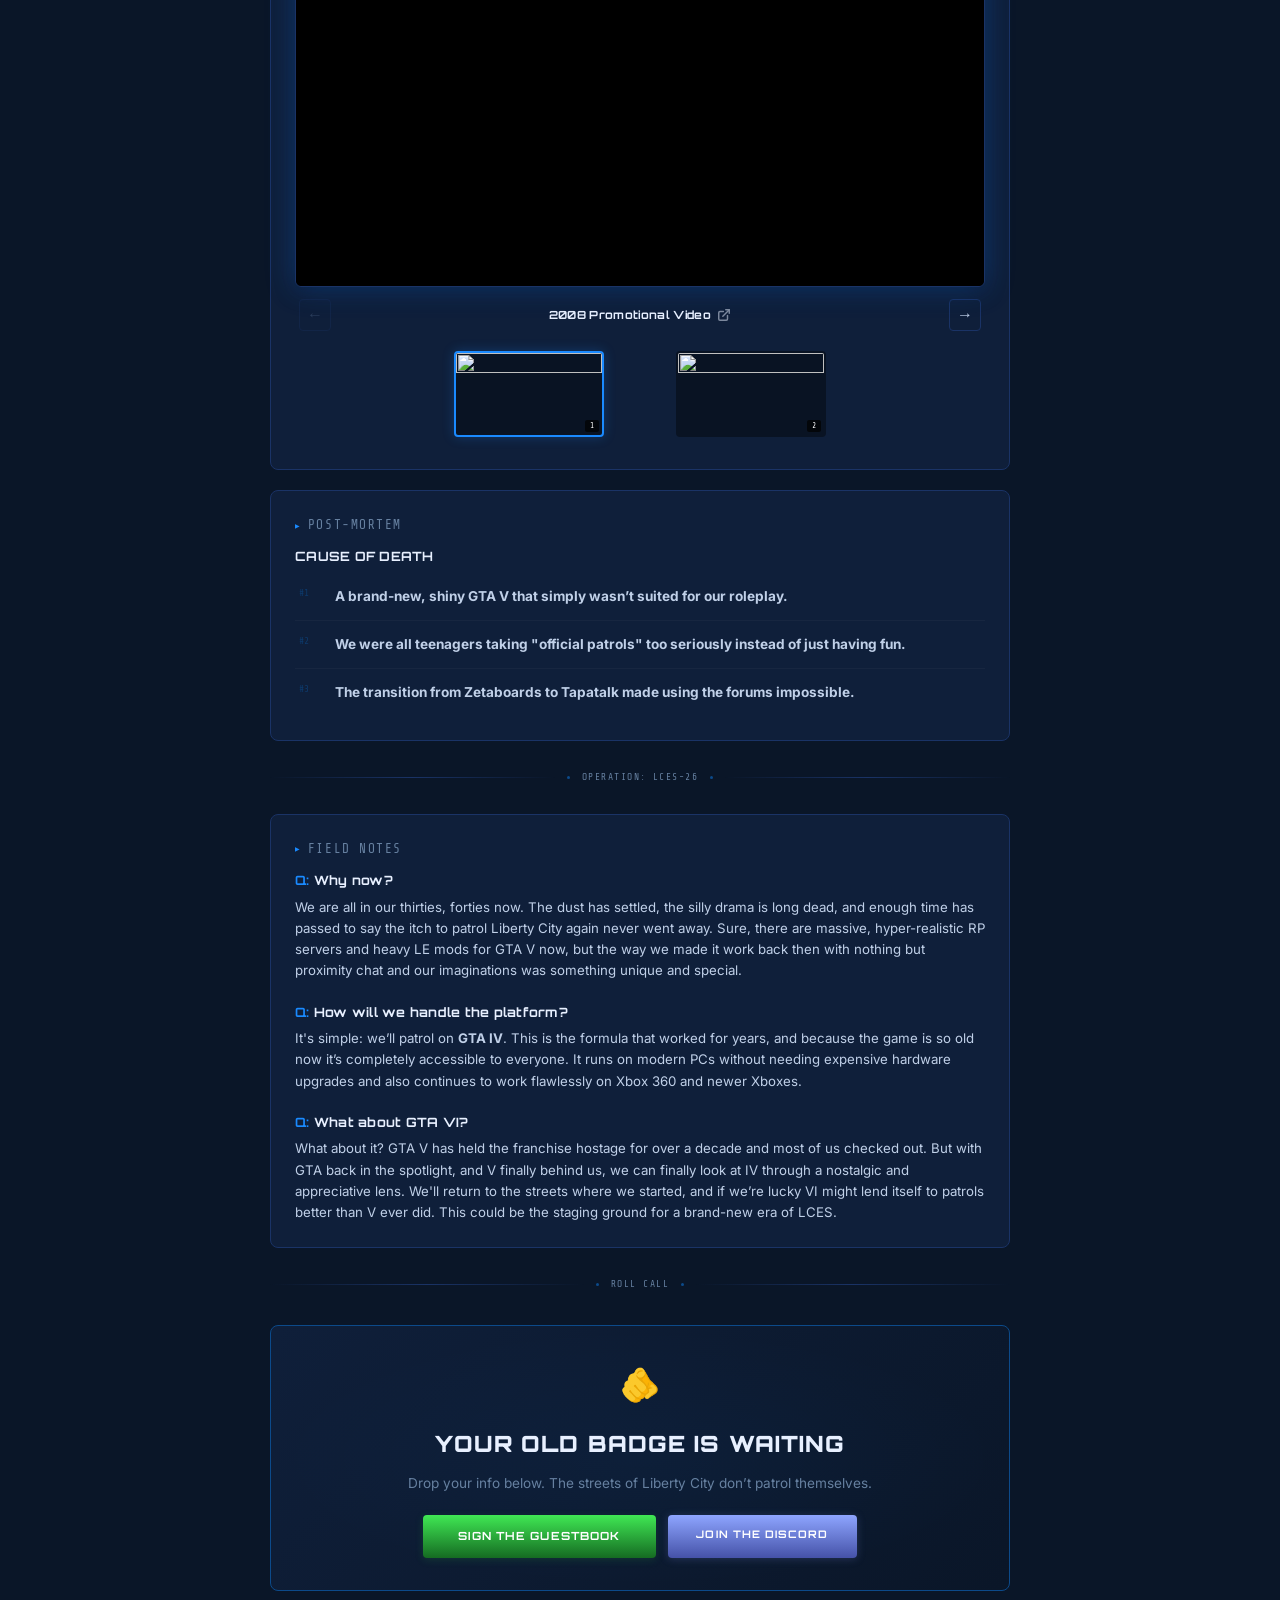
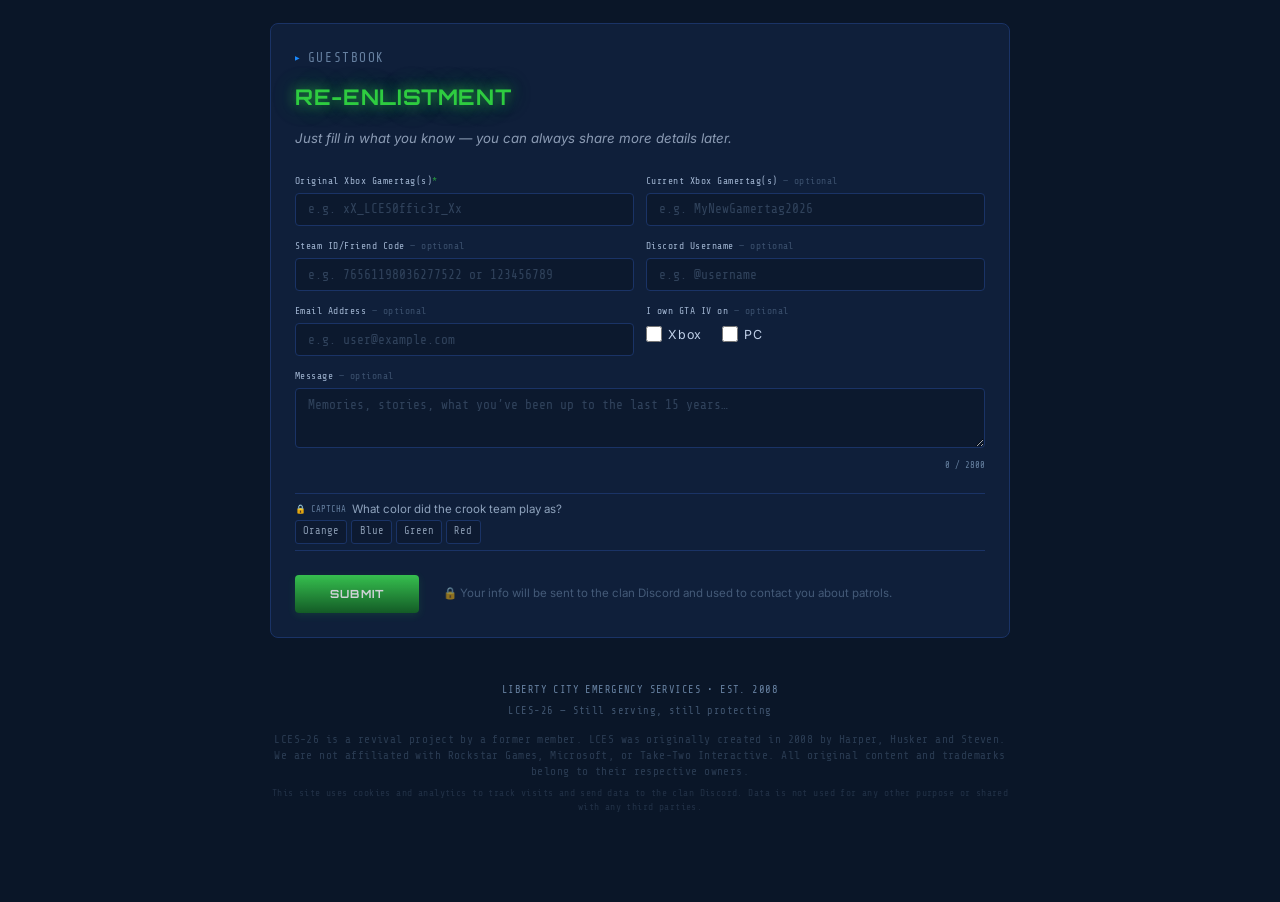
==== commit e4293497: "make top box lit up all the time on mobile" ====
--- a/index.html
+++ b/index.html
@@ -34,7 +34,7 @@
 <div id="header" data-title="LCES CLAN 2026"></div>
 <script src="scripts/header.js"></script>
 <script src="scripts/navbar.js"></script>
-<section class="panel reveal" style="text-align:center">
+<section class="panel reveal" id="debrief-panel" style="text-align:center">
     <h2>DEBRIEF AT THE PD, <span class="highlight">NOW!</span></h2>
     <p>The goal of the <strong>LCES-26</strong> project is to finally regroup members of the original <strong>Xbox 360</strong> LCES clan &mdash; established in <strong>2008</strong>, almost two decades ago &mdash; for a patrol in good old <strong>Liberty City</strong>.</p>
     <img src="assets/headercropped.png" alt="LCES patrol" class="panel-img">
--- a/styles.css
+++ b/styles.css
@@ -1109,7 +1109,11 @@
 }
 
 /* Purple + green glow always-on on tablet */
+/* Debrief panel: always show hover background on mobile/tablet */
 @media (max-width: 768px) {
+  #debrief-panel {
+    background: var(--bg-card-hover);
+  }
   #discord,
   #media-cta {
     box-shadow: 0 0 20px rgba(110,105,235,0.30), 0 0 50px rgba(110,105,235,0.10);
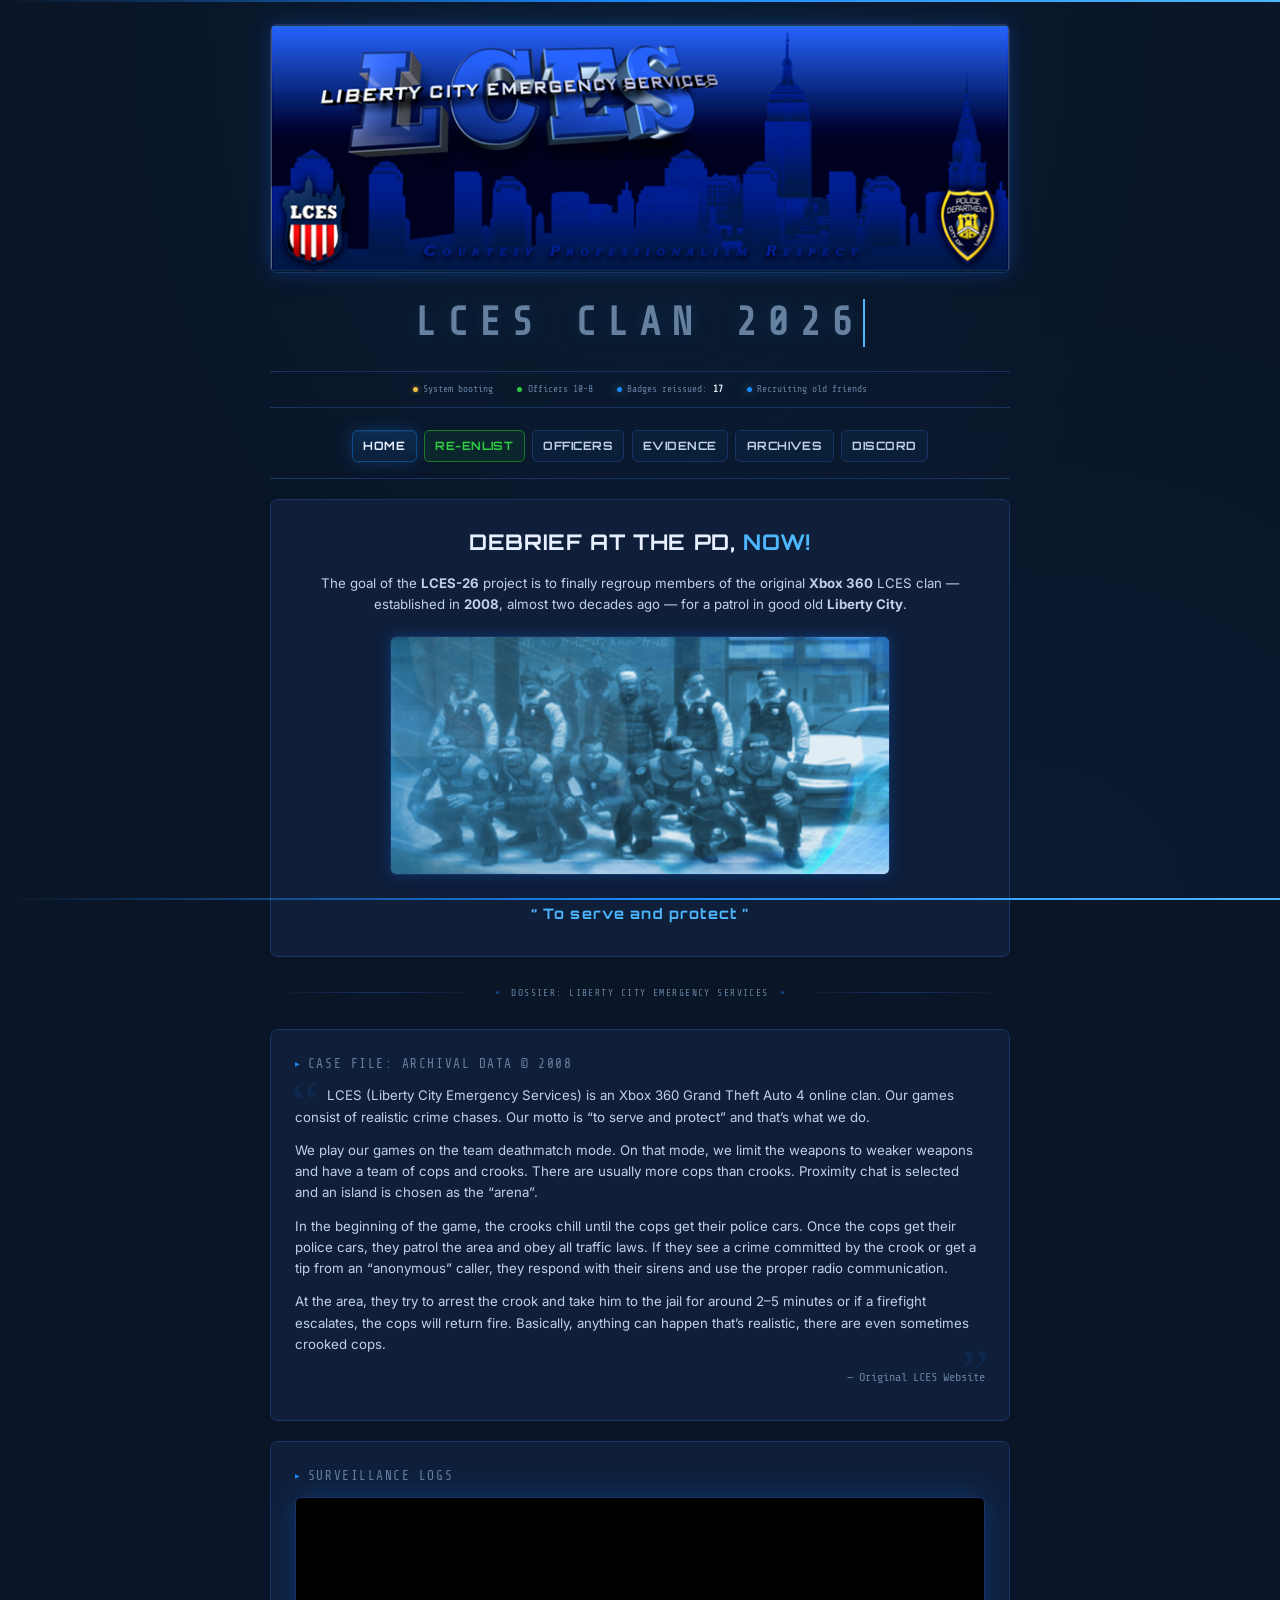
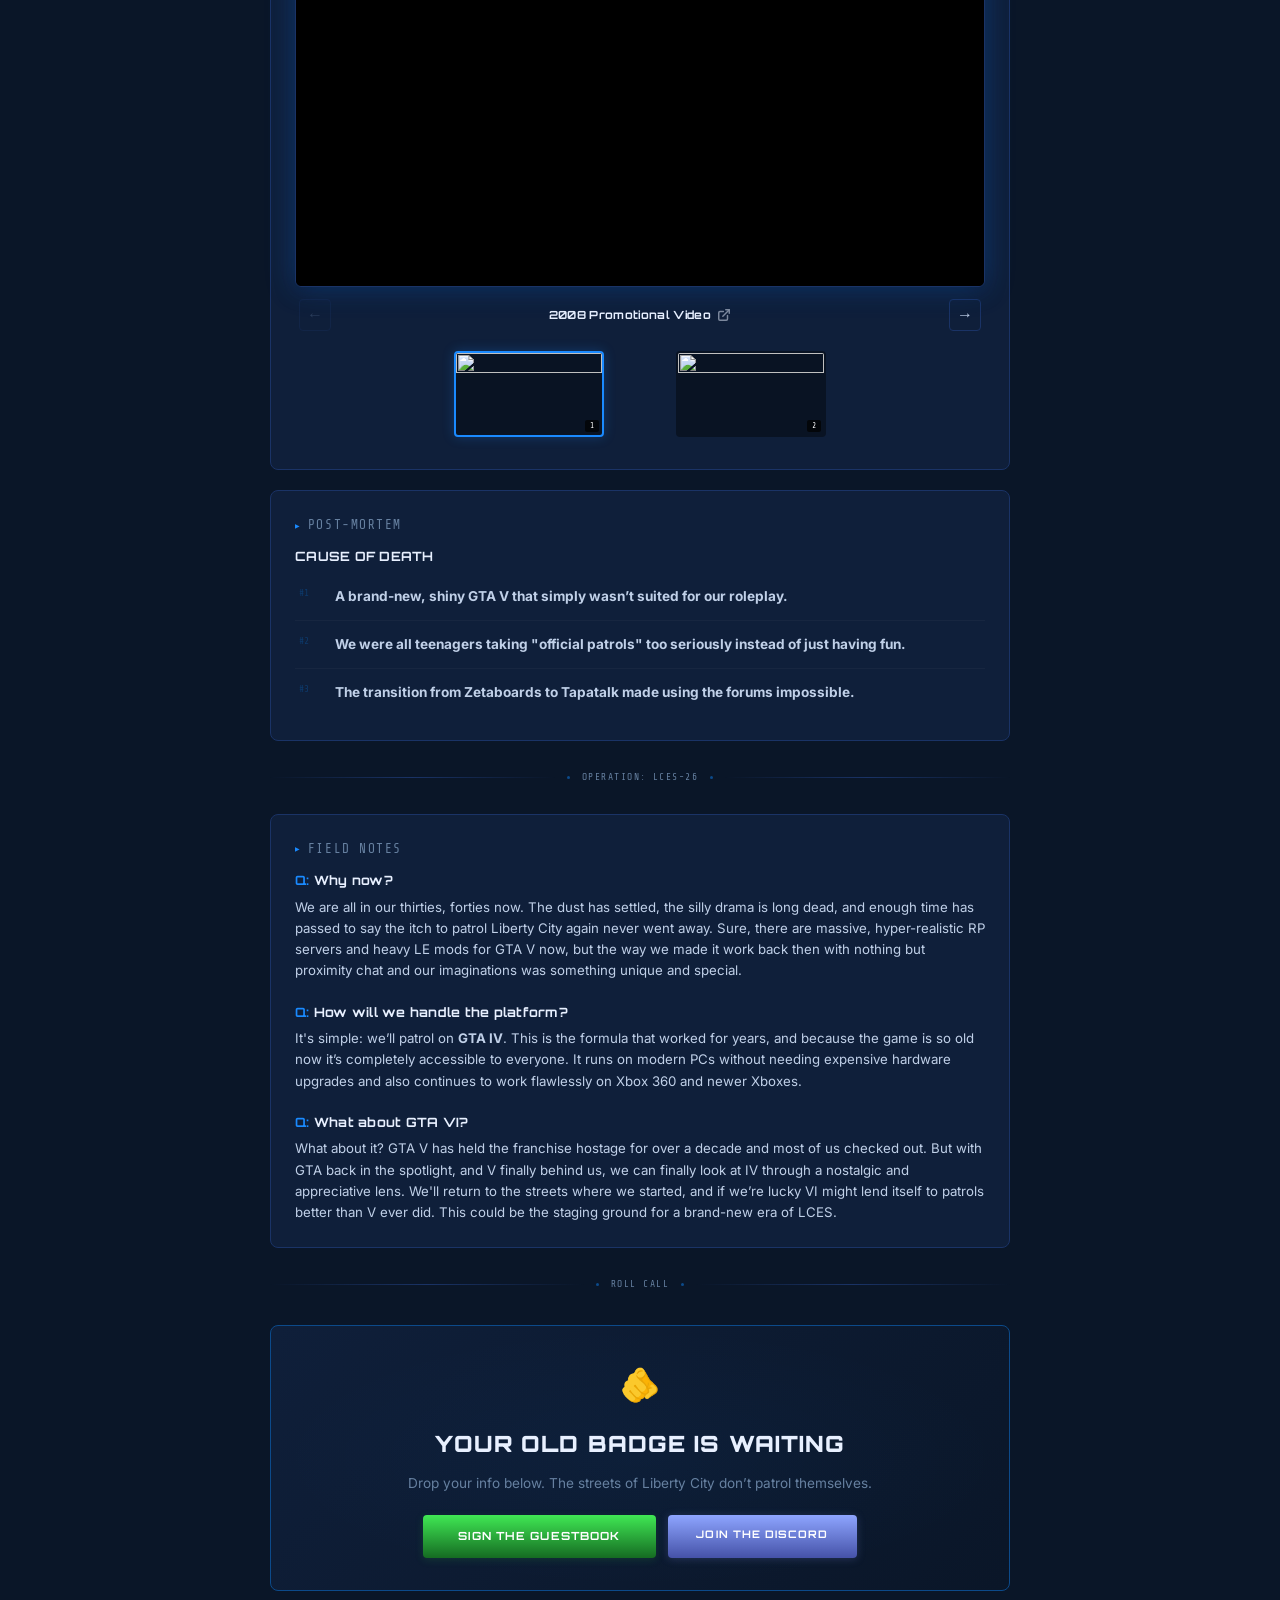
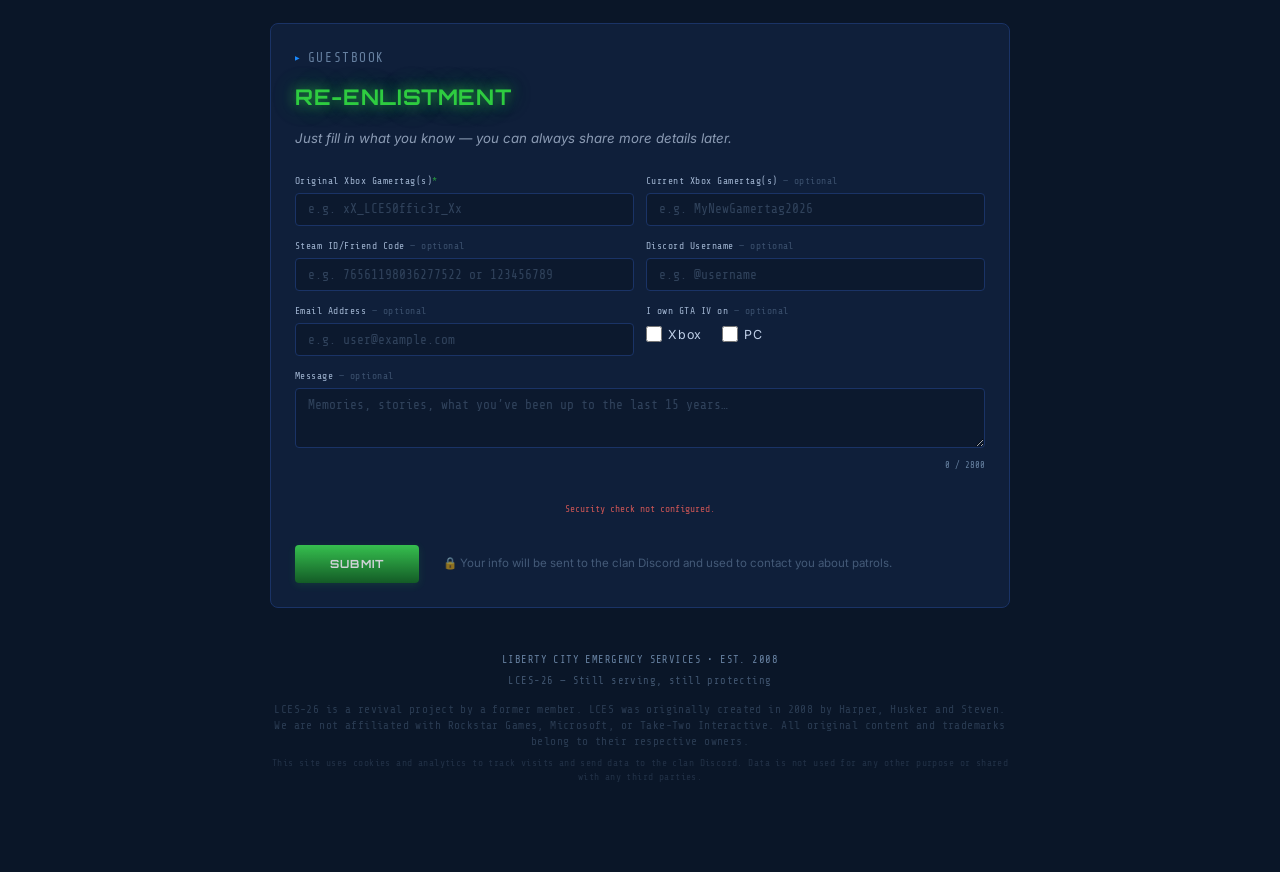
==== commit 068f33e7: "use the same invite link everywhere. expand discord webhook script to post go to top message" ====
--- a/index.html
+++ b/index.html
@@ -27,6 +27,7 @@
 <link href="https://fonts.googleapis.com/css2?family=Orbitron:wght@400;700;900&family=Inter:wght@300;400;600;700;800&family=Share+Tech+Mono&display=swap" rel="stylesheet">
 <link rel="stylesheet" href="styles.css">
 <script src="scripts/head.js"></script>
+<script src="scripts/site-config.js"></script>
 </head>
 <body>
 <div class="top-bar"></div><div class="bottom-bar"></div>
@@ -78,7 +79,7 @@
     <span class="badge-icon">&#x1faf5;</span>
     <h2>YOUR OLD BADGE IS WAITING</h2>
     <p>Drop your info below. The streets of Liberty City don&rsquo;t patrol themselves.</p>
-    <div class="cta-buttons"><a href="guestbook.html" class="btn btn-guestbook">Sign the Guestbook</a><a href="https://discord.gg/gn2ASjNZc4" class="btn btn-discord">Join the Discord</a></div>
+    <div class="cta-buttons"><a href="guestbook.html" class="btn btn-guestbook">Sign the Guestbook</a><a data-discord-link href="https://discord.gg/pq2WMBCzEF" class="btn btn-discord">Join the Discord</a></div>
   </section>
   <section id="guestbook" class="panel reveal">
     <div class="panel-label">GUESTBOOK</div>
--- a/styles.css
+++ b/styles.css
@@ -211,12 +211,10 @@
 }
 
 
-/* Discord button in nav glows blurple */
-.nav-bar a.nav-discord {
-  color: #fff;
-}
+
 .nav-bar a.nav-discord:hover {
   color: #7289da;
+  border-color: #7289da;
   box-shadow: 0 4px 16px rgba(114,137,218,0.25);
 }
 
@@ -468,6 +466,41 @@
 }
 
 .cta-buttons { display: flex; gap: 0.75rem; justify-content: center; flex-wrap: wrap; position: relative; }
+
+/* ─── Discord Live Stats ─── */
+.discord-stats {
+  display: flex; gap: 0.5rem; justify-content: center; flex-wrap: wrap;
+  margin-bottom: 0.75rem; position: relative;
+}
+.discord-stats:empty { display: none; }
+
+#discord p { margin-bottom: 0.75rem; }
+
+.discord-stat {
+  font-family: 'Share Tech Mono', monospace;
+  font-size: 0.65rem; font-weight: 700;
+  padding: 0.3rem 0.65rem;
+  border-radius: 4px;
+  letter-spacing: 0.04em;
+  animation: statFadeIn 0.4s ease-out;
+}
+@keyframes statFadeIn {
+  from { opacity: 0; transform: translateY(4px); }
+  to   { opacity: 1; transform: translateY(0); }
+}
+
+.discord-stat.online-stat {
+  color: #5ee070;
+  background: rgba(46, 204, 64, 0.1);
+  border: 1px solid var(--green-dim);
+  box-shadow: 0 0 8px rgba(46, 204, 64, 0.15);
+}
+.discord-stat.voice-stat {
+  color: #4db8ff;
+  background: rgba(26, 138, 255, 0.1);
+  border: 1px solid var(--blue-dim);
+  box-shadow: 0 0 8px rgba(26, 138, 255, 0.15);
+}
 
 /* ─── Discord Icon (shared across guestbook and 404 pages) ─── */
 .discord-icon {
@@ -1099,19 +1132,20 @@
   .cta-panel { padding: 1.25rem 1rem; }
   .form-row { flex-direction: column; }
 
-  /* Flexible wrap on mobile */
+  /* 2×2 grid on mobile for clean alignment */
   .status-bar {
-    display: flex;
-    justify-content: center;
-    gap: 0.5rem 1rem;
-    flex-wrap: wrap;
+    display: grid;
+    grid-template-columns: 1fr 1fr;
+    gap: 0.35rem 0.5rem;
+    justify-items: center;
   }
 }
 
 /* Purple + green glow always-on on tablet */
-/* Debrief panel: always show hover background on mobile/tablet */
+/* Panels light up when centered in viewport on mobile/tablet */
 @media (max-width: 768px) {
-  #debrief-panel {
+  .panel.centered,
+  .cta-panel.centered {
     background: var(--bg-card-hover);
   }
   #discord,
